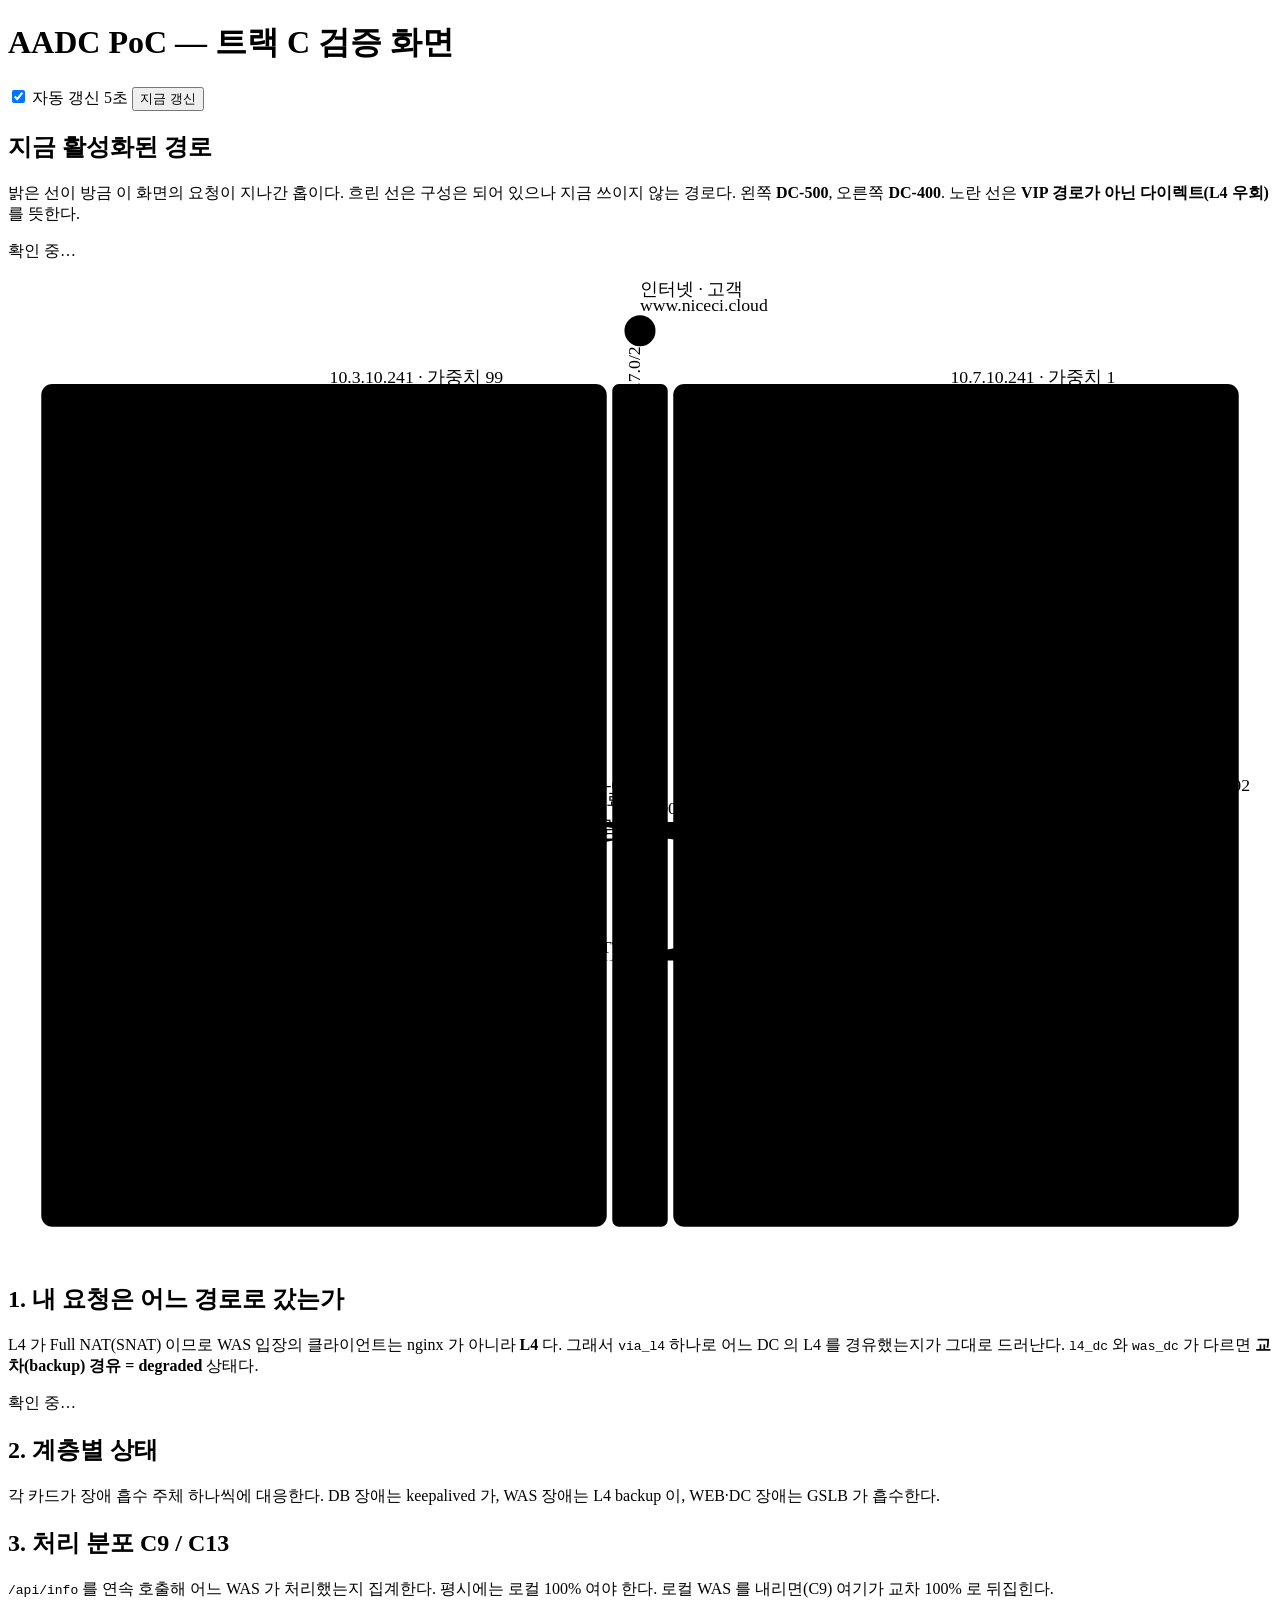
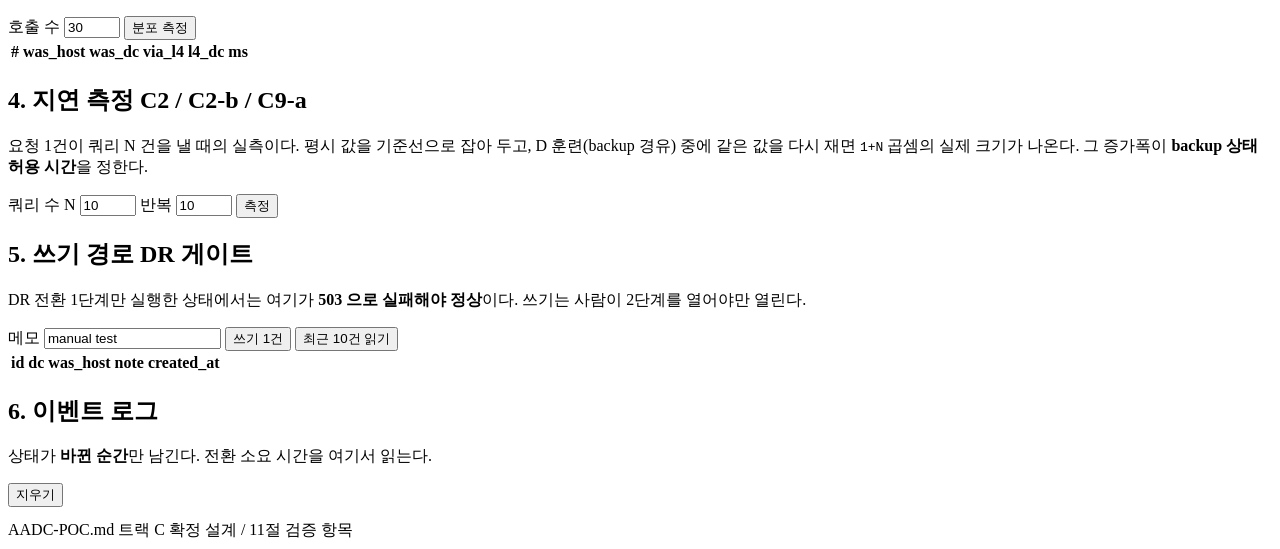
==== web/index.html @ ad8cd1c0 "diagram#1" ====
<!DOCTYPE html>
<html lang="ko">
<head>
<meta charset="utf-8">
<meta name="viewport" content="width=device-width, initial-scale=1">
<title>AADC PoC 검증 화면</title>
<link rel="stylesheet" href="/assets/style.css">
</head>
<body>
<header class="topbar">
  <div class="brand">
    <span class="dot" id="overallDot"></span>
    <h1>AADC PoC — 트랙 C 검증 화면</h1>
  </div>
  <div class="topmeta">
    <label class="chk"><input type="checkbox" id="autoRefresh" checked> 자동 갱신 5초</label>
    <button id="refreshBtn" class="btn">지금 갱신</button>
  </div>
</header>

<main>

<!-- ===================================================================== -->
<!-- 지금 어느 홉이 살아 있는가. 아래 패널들과 **같은 응답**에서 값을 뽑는다.
     추가 요청을 내지 않으므로 이 그림이 보여 주는 것은 방금 그 판정 그대로다. -->
<section class="card wide" id="pathMapCard">
  <h2>지금 활성화된 경로</h2>
  <p class="hint">
    밝은 선이 방금 이 화면의 요청이 지나간 홉이다. 흐린 선은 구성은 되어 있으나
    지금 쓰이지 않는 경로다. 왼쪽 <b>DC-500</b>, 오른쪽 <b>DC-400</b>.
    노란 선은 <b>VIP 경로가 아닌 다이렉트(L4 우회)</b>를 뜻한다.
  </p>
  <div id="mapLegend" class="banner">확인 중…</div>
  <div class="mapbox">
<svg id="pathMap" viewBox="100 0 1140 900" role="img"
     aria-label="왼쪽 DC-500, 오른쪽 DC-400. 인터넷에서 DB까지의 홉 중 지금 실제로 활성화된 경로만 밝게 표시된다.">
<defs>
  <marker id="ah-live" viewBox="0 0 10 10" refX="9.2" refY="5" markerWidth="5.2" markerHeight="5.2" orient="auto-start-reverse"><path d="M0,0 L10,5 L0,10 Z" class="mk-live"/></marker>
  <marker id="ah-db" viewBox="0 0 10 10" refX="9.2" refY="5" markerWidth="5.2" markerHeight="5.2" orient="auto-start-reverse"><path d="M0,0 L10,5 L0,10 Z" class="mk-db"/></marker>
  <marker id="ah-idle" viewBox="0 0 10 10" refX="9.2" refY="5" markerWidth="5.2" markerHeight="5.2" orient="auto-start-reverse"><path d="M0,0 L10,5 L0,10 Z" class="mk-idle"/></marker>
  <marker id="ah-warn" viewBox="0 0 10 10" refX="9.2" refY="5" markerWidth="5.2" markerHeight="5.2" orient="auto-start-reverse"><path d="M0,0 L10,5 L0,10 Z" class="mk-warn"/></marker>
</defs>

<rect class="panel-bg" x="130" y="110" width="510" height="760" rx="10"/>
<rect class="panel-bg" x="700" y="110" width="510" height="760" rx="10"/>
<rect class="band" x="645" y="110" width="50" height="760" rx="6"/>
<text class="panel-title" x="146" y="136">DC-500 · 주센터</text>
<text class="panel-sub" x="270" y="136">DC-5000199 · 10.3.x</text>
<text class="panel-title" x="716" y="136">DC-400 · DR센터</text>
<text class="panel-sub" x="840" y="136">DC-4000199 · 10.7.x</text>
<text class="band-label" x="670" y="300" transform="rotate(-90 670 300)">peer-routing-dc-dr · L3 · 10.x.7.0/24</text>

<g class="e-g" id="e-inet-gslb1"><line class="e live" x1="657" y1="70" x2="403" y2="140" marker-end="url(#ah-live)"/></g>
<g class="e-g" id="e-gslb1-fg1"><line class="e live" x1="390" y1="163" x2="390" y2="227" marker-end="url(#ah-live)"/><text class="el live" x="398" y="199">DNS 99%</text></g>
<g class="e-g" id="e-fg1-web1"><line class="e live" x1="390" y1="253" x2="390" y2="332" marker-end="url(#ah-live)"/><text class="el live" x="398" y="296">TCP 80/443</text></g>
<g class="e-g" id="e-web1-l4"><line class="e live" x1="390" y1="358" x2="390" y2="442" marker-end="url(#ah-live)"/><text class="el live" x="398" y="404">VIP 경로 · 8000</text></g>
<g class="e-g" id="e-l4-was1"><line class="e live" x1="390" y1="468" x2="390" y2="562" marker-end="url(#ah-live)"/><text class="el live" x="398" y="548">weight 100 · Full NAT</text></g>
<g class="e-g" id="e-web1-direct"><polyline class="e bypass" points="378,352 330,400 330,530 378,568" marker-end="url(#ah-warn)"/><text class="el warn" x="322" y="415" text-anchor="end">다이렉트 · L4 우회</text></g>
<g class="e-g" id="e-was1-db"><line class="e db" x1="390" y1="588" x2="390" y2="677" marker-end="url(#ah-db)"/><text class="el db" x="398" y="616">TCP 3306</text></g>

<g class="e-g" id="e-inet-gslb2"><line class="e live" x1="683" y1="70" x2="937" y2="140" marker-end="url(#ah-live)"/></g>
<g class="e-g" id="e-gslb2-fg2"><line class="e live" x1="950" y1="163" x2="950" y2="227" marker-end="url(#ah-live)"/><text class="el live" x="958" y="199">DNS 1%</text></g>
<g class="e-g" id="e-fg2-web2"><line class="e live" x1="950" y1="253" x2="950" y2="332" marker-end="url(#ah-live)"/><text class="el live" x="958" y="296">TCP 80/443</text></g>
<g class="e-g" id="e-web2-l4"><line class="e live" x1="950" y1="358" x2="950" y2="442" marker-end="url(#ah-live)"/><text class="el live" x="958" y="404">VIP 경로 · 8000</text></g>
<g class="e-g" id="e-l4-was2"><line class="e live" x1="950" y1="468" x2="950" y2="562" marker-end="url(#ah-live)"/><text class="el live" x="958" y="548">weight 100 · Full NAT</text></g>
<g class="e-g" id="e-web2-direct"><polyline class="e bypass" points="962,352 1010,400 1010,530 962,568" marker-end="url(#ah-warn)"/><text class="el warn" x="1018" y="415">다이렉트 · L4 우회</text></g>
<g class="e-g" id="e-was2-db"><polyline class="e db" points="937,575 720,575 720,630 400,630 390,677" marker-end="url(#ah-db)"/><text class="el db" x="560" y="623" text-anchor="middle">DB 쿼리 · DCI 경유 (N×RTT)</text></g>

<g class="e-g" id="e-fadc1a-vip"><line class="e thin" x1="258" y1="455" x2="377" y2="455"/></g>
<g class="e-g" id="e-fadc1b-vip"><line class="e thin dash" x1="522" y1="455" x2="403" y2="455"/><text class="el warn" x="463" y="444" text-anchor="middle">만료 · HA 불가</text></g>
<g class="e-g" id="e-fadc2a-vip"><line class="e thin" x1="818" y1="455" x2="937" y2="455"/></g>
<g class="e-g" id="e-fadc2b-vip"><line class="e thin" x1="1082" y1="455" x2="963" y2="455"/></g>

<g class="e-g" id="e-l4a-was2"><polyline class="e idle" points="398,464 420,505 925,505 940,566" marker-end="url(#ah-idle)"/><text class="el" x="760" y="498" text-anchor="middle">DC-500 L4 → 원격 backup 멤버</text></g>
<g class="e-g" id="e-l4b-was1"><polyline class="e idle" points="942,464 920,520 425,520 403,569" marker-end="url(#ah-idle)"/><text class="el" x="560" y="514" text-anchor="middle">DC-400 L4 → 원격 backup 멤버</text></g>

<g class="e-g" id="e-vip-writer"><line class="e db" x1="390" y1="702" x2="390" y2="787" marker-end="url(#ah-db)"/><text class="el db" x="398" y="750">VIP 보유 노드</text></g>

<g class="n" id="n-inet"><circle class="halo" cx="670" cy="62" r="14"/><circle class="nd" cx="670" cy="62" r="10"/>
  <text class="nm" x="670" y="30">인터넷 · 고객</text><text class="ni" x="670" y="44">www.niceci.cloud</text></g>

<g class="n" id="n-gslb1"><circle class="halo" cx="390" cy="150" r="14"/><circle class="nd" cx="390" cy="150" r="10"/>
  <text class="nm" x="390" y="123">dc-dmz-fortiadc-01</text><text class="ni" x="390" y="109">10.3.10.241 · 가중치 99</text></g>
<g class="n" id="n-fg1"><circle class="halo" cx="390" cy="240" r="14"/><circle class="nd" cx="390" cy="240" r="10"/>
  <text class="nm" x="390" y="262">dc-fortigate-01/02</text><text class="ni" x="390" y="275">10.3.0.2 · .3 — HA</text></g>
<g class="n" id="n-web1"><circle class="halo" cx="390" cy="345" r="14"/><circle class="nd" cx="390" cy="345" r="10"/>
  <text class="nm" x="390" y="367">WEB-DC1 · nginx</text><text class="ni" x="390" y="380" id="t-web1">10.3.11.51</text></g>
<g class="n" id="n-fadc1a"><circle class="halo" cx="245" cy="455" r="14"/><circle class="nd" cx="245" cy="455" r="10"/>
  <text class="nm" x="245" y="477">internal-fortiadc-01</text><text class="ni" x="245" y="490">10.3.20.231</text></g>
<g class="n" id="n-l4vip1"><circle class="halo" cx="390" cy="455" r="14"/><circle class="nd vip" cx="390" cy="455" r="10"/>
  <text class="nm" x="390" y="425">DC-500 L4 VIP</text><text class="ni" x="390" y="412" id="t-l4vip1">—</text></g>
<g class="n" id="n-fadc1b"><circle class="halo" cx="535" cy="455" r="14"/><circle class="nd bad" cx="535" cy="455" r="10"/>
  <text class="nm" x="535" y="477">internal-fortiadc-02</text><text class="ni warn" x="535" y="490">10.3.20.232 · 만료</text></g>
<g class="n" id="n-was1"><circle class="halo" cx="390" cy="575" r="14"/><circle class="nd" cx="390" cy="575" r="10"/>
  <text class="nm" x="390" y="597" id="t-was1">WAS-APP1-500</text><text class="ni" x="390" y="610">10.3.21.51</text></g>

<g class="n" id="n-gslb2"><circle class="halo" cx="950" cy="150" r="14"/><circle class="nd" cx="950" cy="150" r="10"/>
  <text class="nm" x="950" y="123">dr-dmz-fortiadc-01</text><text class="ni" x="950" y="109">10.7.10.241 · 가중치 1</text></g>
<g class="n" id="n-fg2"><circle class="halo" cx="950" cy="240" r="14"/><circle class="nd" cx="950" cy="240" r="10"/>
  <text class="nm" x="950" y="262">dr-fortigate-01</text><text class="ni" x="950" y="275">10.7.0.2 · 1대</text></g>
<g class="n" id="n-web2"><circle class="halo" cx="950" cy="345" r="14"/><circle class="nd" cx="950" cy="345" r="10"/>
  <text class="nm" x="950" y="367">WEB-DC2 · nginx</text><text class="ni" x="950" y="380" id="t-web2">10.7.11.52</text></g>
<g class="n" id="n-fadc2a"><circle class="halo" cx="805" cy="455" r="14"/><circle class="nd" cx="805" cy="455" r="10"/>
  <text class="nm" x="805" y="477">internal-fortiadc-01</text><text class="ni" x="805" y="490">10.7.20.231</text></g>
<g class="n" id="n-l4vip2"><circle class="halo" cx="950" cy="455" r="14"/><circle class="nd vip" cx="950" cy="455" r="10"/>
  <text class="nm" x="950" y="425">DC-400 L4 VIP</text><text class="ni" x="950" y="412" id="t-l4vip2">—</text></g>
<g class="n" id="n-fadc2b"><circle class="halo" cx="1095" cy="455" r="14"/><circle class="nd" cx="1095" cy="455" r="10"/>
  <text class="nm" x="1095" y="477">internal-fortiadc-02</text><text class="ni" x="1095" y="490">10.7.20.232</text></g>
<g class="n" id="n-was2"><circle class="halo" cx="950" cy="575" r="14"/><circle class="nd" cx="950" cy="575" r="10"/>
  <text class="nm" x="950" y="597" id="t-was2">WAS-DC2</text><text class="ni" x="950" y="610">10.7.21.52</text></g>

<g class="n" id="n-dbvip"><circle class="halo" cx="390" cy="690" r="14"/><circle class="nd vip" cx="390" cy="690" r="10"/>
  <text class="nm" x="390" y="712">DB 접속 대상</text><text class="ni" x="390" y="725" id="t-dbtarget">—</text></g>
<g class="n" id="n-writer"><circle class="halo" cx="390" cy="800" r="14"/><circle class="nd" cx="390" cy="800" r="10"/>
  <text class="nm" x="390" y="822" id="t-writer">DB writer</text><text class="ni" x="390" y="835" id="t-writer-sub">—</text></g>
</svg>
  </div>
</section>

<!-- L4 우회 중일 때만 나타난다. 임시 구성을 잊지 않게 하는 것이 목적이다. -->
<section class="card wide" id="bypassCard" style="display:none">
  <h2>⚠ 임시 구성 — L4 우회 중</h2>
  <div class="banner warn" id="bypassBanner"></div>
  <p class="hint">
    WEB 이 내부 L4 를 건너뛰고 로컬 WAS 를 직접 호출하고 있다.
    서비스는 동작하지만 <b>아래 항목은 검증된 것이 아니다.</b> 되는 것처럼 보여도 아니다.
  </p>
  <table class="tbl show">
    <thead><tr><th>항목</th><th>왜 검증이 안 되는가</th></tr></thead>
    <tbody>
      <tr><td>C12 Full NAT(SNAT)</td><td>L4 를 안 거치니 SNAT 자체가 일어나지 않는다</td></tr>
      <tr><td>C15 backup 멤버 흡수</td><td><b>WAS 1대가 죽으면 흡수 주체가 없다 → 곧 DC 장애</b></td></tr>
      <tr><td>C18 L4 장비 장애 감지</td><td>deep check 를 두는 유일한 단독 근거가 사라진다</td></tr>
      <tr><td>5-1 경유 DC 판정</td><td><code>via_l4</code> 가 L4 가 아니라 WEB 주소다</td></tr>
    </tbody>
  </table>
  <p class="hint">
    내부 L4 FortiADC 가 올라오면 <code>config.env</code> 의
    <code>UPSTREAM_MODE=l4</code> 로 되돌리고 <code>30-web.sh</code> 를 다시 돌린 뒤
    위 4개를 반드시 다시 확인한다.
  </p>
</section>

<!-- DB 가 sqlite 일 때만 나타난다. -->
<section class="card wide" id="sqliteCard" style="display:none">
  <h2>⚠ 임시 구성 — DB 가 SQLite</h2>
  <div class="banner warn" id="sqliteBanner"></div>
  <p class="hint">
    DB 서버에 아직 접근할 수 없어 WAS 로컬 파일을 쓰고 있다.
    <b>공유 DB 가 아니다 — 두 WAS 가 서로 다른 데이터를 본다.</b>
    한쪽에 쓴 값이 다른 쪽에서 보이지 않는 것이 정상이다.
  </p>
  <table class="tbl show">
    <thead><tr><th>항목</th><th>왜 검증이 안 되는가</th></tr></thead>
    <tbody>
      <tr><td>/health/deep 의 writer 도달 확인</td>
          <td>로컬 파일은 <b>언제나</b> 도달한다. 초록불이 아무것도 증명하지 않는다</td></tr>
      <tr><td>C8 DCI 단절 → DC-400 이탈</td>
          <td>위 확인에 의존한다. DCI 가 끊겨도 DC-400 은 멀쩡해 보인다</td></tr>
      <tr><td>C3~C7 DB 전환</td><td>keepalived · VIP · 복제가 존재하지 않는다</td></tr>
      <tr><td>semi-sync / RPO / 복제 지연</td><td>SQLite 에는 복제가 없다</td></tr>
    </tbody>
  </table>
  <p class="hint">
    DB 서버가 열리면 <code>config.env</code> 의 <code>DB_MODE=mariadb</code> 로
    되돌리고 <code>20-was.sh</code> 를 다시 돌린 뒤 위 항목을 다시 확인한다.
  </p>
</section>

<!-- ===================================================================== -->
<section class="card wide">
  <h2>1. 내 요청은 어느 경로로 갔는가</h2>
  <p class="hint">
    L4 가 Full NAT(SNAT) 이므로 WAS 입장의 클라이언트는 nginx 가 아니라 <b>L4</b> 다.
    그래서 <code>via_l4</code> 하나로 어느 DC 의 L4 를 경유했는지가 그대로 드러난다.
    <code>l4_dc</code> 와 <code>was_dc</code> 가 다르면 <b>교차(backup) 경유 = degraded</b> 상태다.
  </p>
  <div id="pathBanner" class="banner">확인 중…</div>
  <div class="grid kv" id="pathKv"></div>
</section>

<!-- ===================================================================== -->
<section class="card wide">
  <h2>2. 계층별 상태</h2>
  <p class="hint">
    각 카드가 장애 흡수 주체 하나씩에 대응한다.
    DB 장애는 keepalived 가, WAS 장애는 L4 backup 이, WEB·DC 장애는 GSLB 가 흡수한다.
  </p>
  <div class="grid layers" id="layers"></div>
</section>

<!-- ===================================================================== -->
<section class="card">
  <h2>3. 처리 분포 <span class="tag">C9 / C13</span></h2>
  <p class="hint">
    <code>/api/info</code> 를 연속 호출해 어느 WAS 가 처리했는지 집계한다.
    평시에는 로컬 100% 여야 한다. 로컬 WAS 를 내리면(C9) 여기가 교차 100% 로 뒤집힌다.
  </p>
  <div class="row">
    <label>호출 수 <input type="number" id="distN" value="30" min="1" max="500"></label>
    <button id="distBtn" class="btn primary">분포 측정</button>
  </div>
  <div id="distResult" class="result"></div>
  <table class="tbl" id="distTable"><thead>
    <tr><th>#</th><th>was_host</th><th>was_dc</th><th>via_l4</th><th>l4_dc</th><th>ms</th></tr>
  </thead><tbody></tbody></table>
</section>

<!-- ===================================================================== -->
<section class="card">
  <h2>4. 지연 측정 <span class="tag">C2 / C2-b / C9-a</span></h2>
  <p class="hint">
    요청 1건이 쿼리 N 건을 낼 때의 실측이다. 평시 값을 기준선으로 잡아 두고,
    D 훈련(backup 경유) 중에 같은 값을 다시 재면 <code>1+N</code> 곱셈의 실제 크기가 나온다.
    그 증가폭이 <b>backup 상태 허용 시간</b>을 정한다.
  </p>
  <div class="row">
    <label>쿼리 수 N <input type="number" id="loadN" value="10" min="1" max="200"></label>
    <label>반복 <input type="number" id="loadRep" value="10" min="1" max="100"></label>
    <button id="loadBtn" class="btn primary">측정</button>
  </div>
  <div id="loadResult" class="result"></div>
</section>

<!-- ===================================================================== -->
<section class="card">
  <h2>5. 쓰기 경로 <span class="tag">DR 게이트</span></h2>
  <p class="hint">
    DR 전환 1단계만 실행한 상태에서는 여기가 <b>503 으로 실패해야 정상</b>이다.
    쓰기는 사람이 2단계를 열어야만 열린다.
  </p>
  <div class="row">
    <label>메모 <input type="text" id="writeNote" value="manual test" maxlength="200"></label>
    <button id="writeBtn" class="btn primary">쓰기 1건</button>
    <button id="readBtn" class="btn">최근 10건 읽기</button>
  </div>
  <div id="writeResult" class="result"></div>
  <table class="tbl" id="writeTable"><thead>
    <tr><th>id</th><th>dc</th><th>was_host</th><th>note</th><th>created_at</th></tr>
  </thead><tbody></tbody></table>
</section>

<!-- ===================================================================== -->
<section class="card wide">
  <h2>6. 이벤트 로그</h2>
  <p class="hint">상태가 <b>바뀐 순간</b>만 남긴다. 전환 소요 시간을 여기서 읽는다.</p>
  <div class="row"><button id="clearLog" class="btn">지우기</button></div>
  <pre id="eventLog" class="log"></pre>
</section>

</main>

<footer>
  <span>AADC-POC.md 트랙 C 확정 설계 / 11절 검증 항목</span>
  <span id="pageMeta"></span>
</footer>

<script src="/assets/app.js"></script>
</body>
</html>
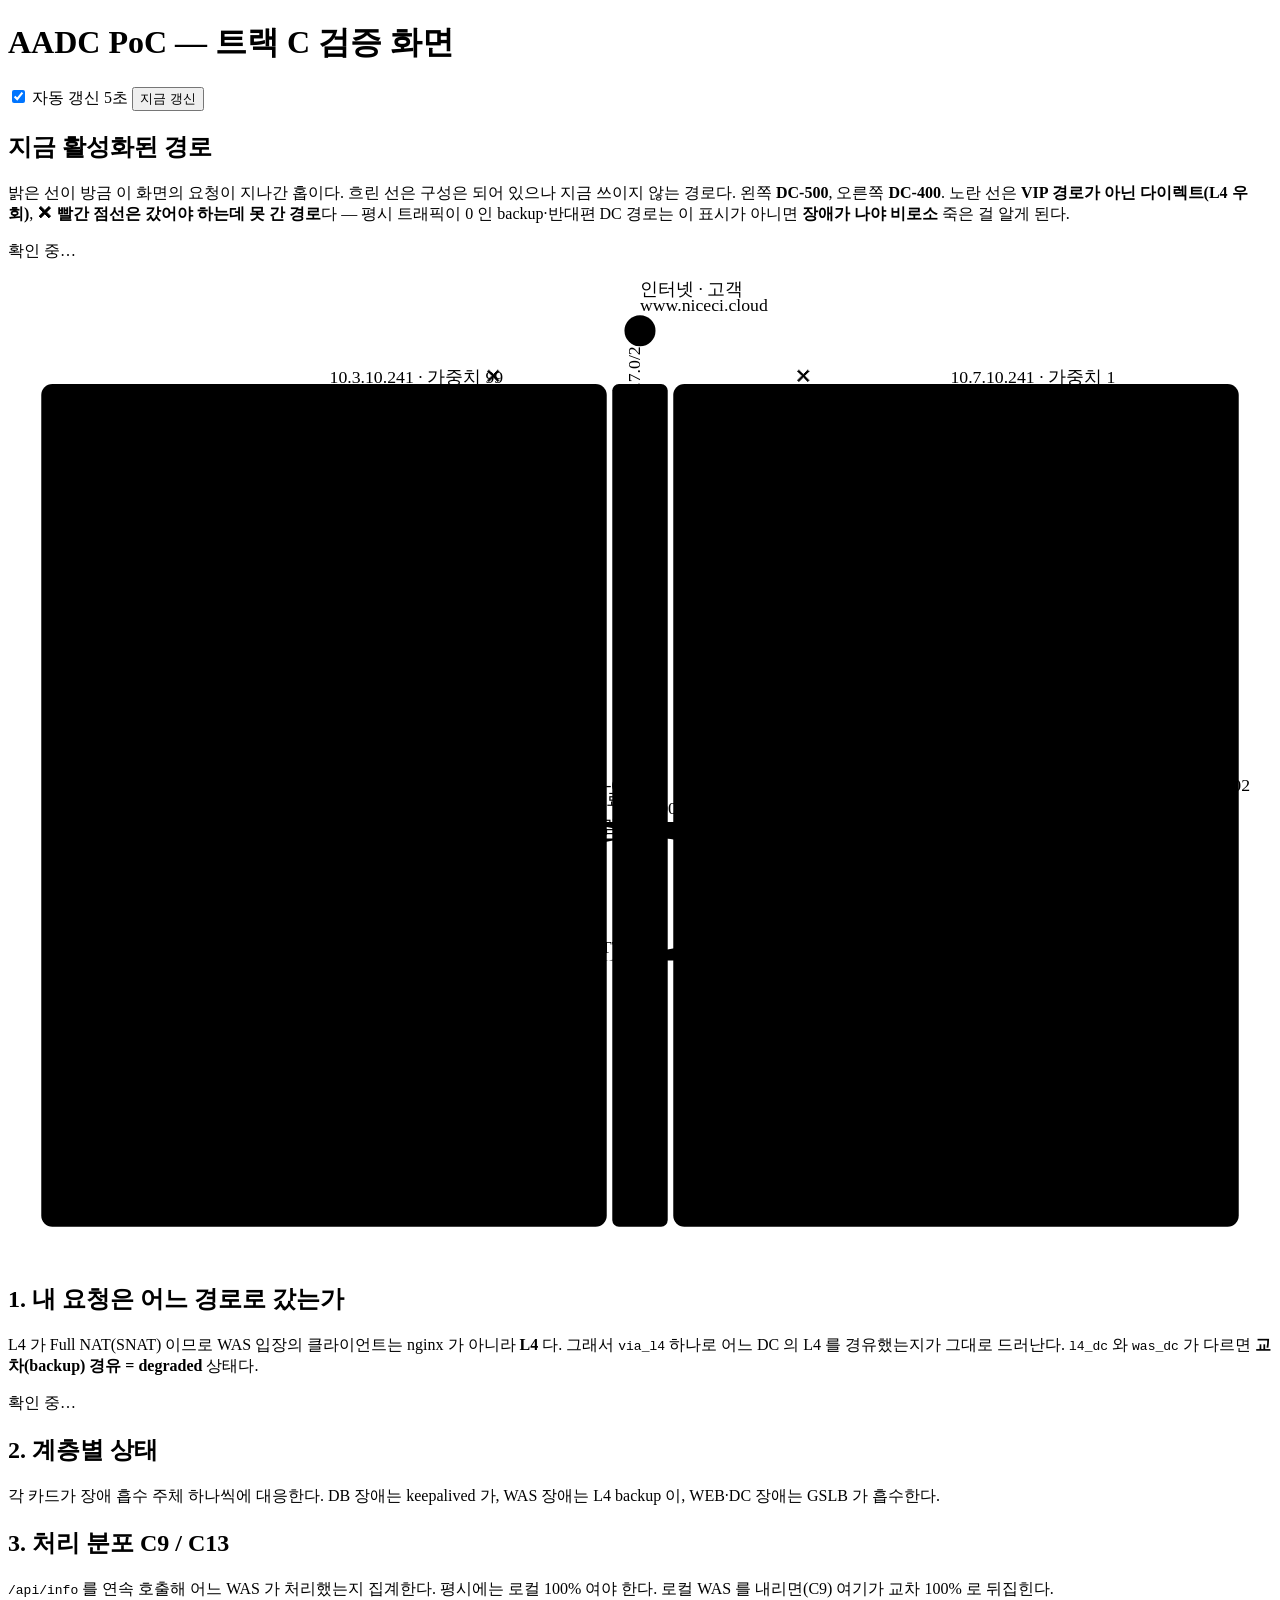
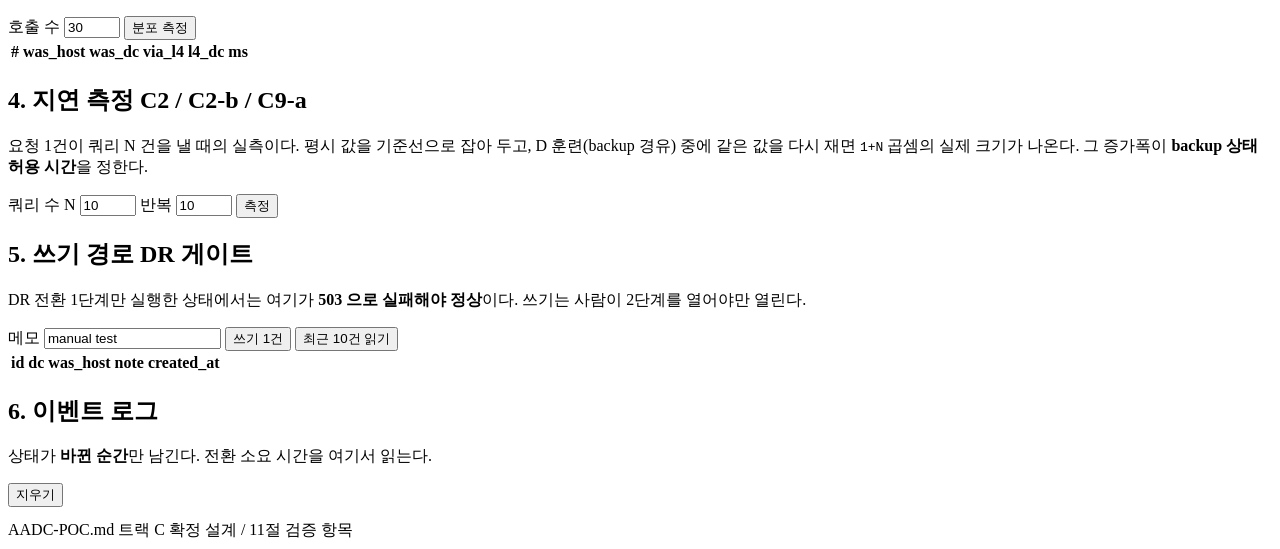
==== commit 53e48d6b: "diagram#2" ====
--- a/web/index.html
+++ b/web/index.html
@@ -28,7 +28,10 @@
   <p class="hint">
     밝은 선이 방금 이 화면의 요청이 지나간 홉이다. 흐린 선은 구성은 되어 있으나
     지금 쓰이지 않는 경로다. 왼쪽 <b>DC-500</b>, 오른쪽 <b>DC-400</b>.
-    노란 선은 <b>VIP 경로가 아닌 다이렉트(L4 우회)</b>를 뜻한다.
+    노란 선은 <b>VIP 경로가 아닌 다이렉트(L4 우회)</b>,
+    <b class="brklegend">✕ 빨간 점선은 갔어야 하는데 못 간 경로</b>다 —
+    평시 트래픽이 0 인 backup·반대편 DC 경로는 이 표시가 아니면
+    <b>장애가 나야 비로소</b> 죽은 걸 알게 된다.
   </p>
   <div id="mapLegend" class="banner">확인 중…</div>
   <div class="mapbox">
@@ -50,31 +53,31 @@
 <text class="panel-sub" x="840" y="136">DC-4000199 · 10.7.x</text>
 <text class="band-label" x="670" y="300" transform="rotate(-90 670 300)">peer-routing-dc-dr · L3 · 10.x.7.0/24</text>
 
-<g class="e-g" id="e-inet-gslb1"><line class="e live" x1="657" y1="70" x2="403" y2="140" marker-end="url(#ah-live)"/></g>
+<g class="e-g" id="e-inet-gslb1"><line class="e live" x1="657" y1="70" x2="403" y2="140" marker-end="url(#ah-live)"/><text class="brk" x="530" y="109">✕</text></g>
 <g class="e-g" id="e-gslb1-fg1"><line class="e live" x1="390" y1="163" x2="390" y2="227" marker-end="url(#ah-live)"/><text class="el live" x="398" y="199">DNS 99%</text></g>
 <g class="e-g" id="e-fg1-web1"><line class="e live" x1="390" y1="253" x2="390" y2="332" marker-end="url(#ah-live)"/><text class="el live" x="398" y="296">TCP 80/443</text></g>
-<g class="e-g" id="e-web1-l4"><line class="e live" x1="390" y1="358" x2="390" y2="442" marker-end="url(#ah-live)"/><text class="el live" x="398" y="404">VIP 경로 · 8000</text></g>
-<g class="e-g" id="e-l4-was1"><line class="e live" x1="390" y1="468" x2="390" y2="562" marker-end="url(#ah-live)"/><text class="el live" x="398" y="548">weight 100 · Full NAT</text></g>
-<g class="e-g" id="e-web1-direct"><polyline class="e bypass" points="378,352 330,400 330,530 378,568" marker-end="url(#ah-warn)"/><text class="el warn" x="322" y="415" text-anchor="end">다이렉트 · L4 우회</text></g>
-<g class="e-g" id="e-was1-db"><line class="e db" x1="390" y1="588" x2="390" y2="677" marker-end="url(#ah-db)"/><text class="el db" x="398" y="616">TCP 3306</text></g>
-
-<g class="e-g" id="e-inet-gslb2"><line class="e live" x1="683" y1="70" x2="937" y2="140" marker-end="url(#ah-live)"/></g>
+<g class="e-g" id="e-web1-l4"><line class="e live" x1="390" y1="358" x2="390" y2="442" marker-end="url(#ah-live)"/><text class="el live" x="398" y="404">VIP 경로 · 8000</text><text class="brk" x="390" y="406">✕</text></g>
+<g class="e-g" id="e-l4-was1"><line class="e live" x1="390" y1="468" x2="390" y2="562" marker-end="url(#ah-live)"/><text class="el live" x="398" y="548">weight 100 · Full NAT</text><text class="brk" x="390" y="519">✕</text></g>
+<g class="e-g" id="e-web1-direct"><polyline class="e bypass" points="378,352 330,400 330,530 378,568" marker-end="url(#ah-warn)"/><text class="el warn" x="322" y="415" text-anchor="end">다이렉트 · L4 우회</text><text class="brk" x="330" y="469">✕</text></g>
+<g class="e-g" id="e-was1-db"><line class="e db" x1="390" y1="588" x2="390" y2="677" marker-end="url(#ah-db)"/><text class="el db" x="398" y="616">TCP 3306</text><text class="brk" x="390" y="659">✕</text></g>
+
+<g class="e-g" id="e-inet-gslb2"><line class="e live" x1="683" y1="70" x2="937" y2="140" marker-end="url(#ah-live)"/><text class="brk" x="810" y="109">✕</text></g>
 <g class="e-g" id="e-gslb2-fg2"><line class="e live" x1="950" y1="163" x2="950" y2="227" marker-end="url(#ah-live)"/><text class="el live" x="958" y="199">DNS 1%</text></g>
 <g class="e-g" id="e-fg2-web2"><line class="e live" x1="950" y1="253" x2="950" y2="332" marker-end="url(#ah-live)"/><text class="el live" x="958" y="296">TCP 80/443</text></g>
-<g class="e-g" id="e-web2-l4"><line class="e live" x1="950" y1="358" x2="950" y2="442" marker-end="url(#ah-live)"/><text class="el live" x="958" y="404">VIP 경로 · 8000</text></g>
-<g class="e-g" id="e-l4-was2"><line class="e live" x1="950" y1="468" x2="950" y2="562" marker-end="url(#ah-live)"/><text class="el live" x="958" y="548">weight 100 · Full NAT</text></g>
-<g class="e-g" id="e-web2-direct"><polyline class="e bypass" points="962,352 1010,400 1010,530 962,568" marker-end="url(#ah-warn)"/><text class="el warn" x="1018" y="415">다이렉트 · L4 우회</text></g>
-<g class="e-g" id="e-was2-db"><polyline class="e db" points="937,575 720,575 720,630 400,630 390,677" marker-end="url(#ah-db)"/><text class="el db" x="560" y="623" text-anchor="middle">DB 쿼리 · DCI 경유 (N×RTT)</text></g>
+<g class="e-g" id="e-web2-l4"><line class="e live" x1="950" y1="358" x2="950" y2="442" marker-end="url(#ah-live)"/><text class="el live" x="958" y="404">VIP 경로 · 8000</text><text class="brk" x="950" y="406">✕</text></g>
+<g class="e-g" id="e-l4-was2"><line class="e live" x1="950" y1="468" x2="950" y2="562" marker-end="url(#ah-live)"/><text class="el live" x="958" y="548">weight 100 · Full NAT</text><text class="brk" x="950" y="519">✕</text></g>
+<g class="e-g" id="e-web2-direct"><polyline class="e bypass" points="962,352 1010,400 1010,530 962,568" marker-end="url(#ah-warn)"/><text class="el warn" x="1018" y="415">다이렉트 · L4 우회</text><text class="brk" x="1010" y="469">✕</text></g>
+<g class="e-g" id="e-was2-db"><polyline class="e db" points="937,575 720,575 720,630 400,630 390,677" marker-end="url(#ah-db)"/><text class="el db" x="560" y="623" text-anchor="middle">DB 쿼리 · DCI 경유 (N×RTT)</text><text class="brk" x="720" y="606">✕</text></g>
 
 <g class="e-g" id="e-fadc1a-vip"><line class="e thin" x1="258" y1="455" x2="377" y2="455"/></g>
 <g class="e-g" id="e-fadc1b-vip"><line class="e thin dash" x1="522" y1="455" x2="403" y2="455"/><text class="el warn" x="463" y="444" text-anchor="middle">만료 · HA 불가</text></g>
 <g class="e-g" id="e-fadc2a-vip"><line class="e thin" x1="818" y1="455" x2="937" y2="455"/></g>
 <g class="e-g" id="e-fadc2b-vip"><line class="e thin" x1="1082" y1="455" x2="963" y2="455"/></g>
 
-<g class="e-g" id="e-l4a-was2"><polyline class="e idle" points="398,464 420,505 925,505 940,566" marker-end="url(#ah-idle)"/><text class="el" x="760" y="498" text-anchor="middle">DC-500 L4 → 원격 backup 멤버</text></g>
-<g class="e-g" id="e-l4b-was1"><polyline class="e idle" points="942,464 920,520 425,520 403,569" marker-end="url(#ah-idle)"/><text class="el" x="560" y="514" text-anchor="middle">DC-400 L4 → 원격 backup 멤버</text></g>
-
-<g class="e-g" id="e-vip-writer"><line class="e db" x1="390" y1="702" x2="390" y2="787" marker-end="url(#ah-db)"/><text class="el db" x="398" y="750">VIP 보유 노드</text></g>
+<g class="e-g" id="e-l4a-was2"><polyline class="e idle" points="398,464 420,505 925,505 940,566" marker-end="url(#ah-idle)"/><text class="el" x="760" y="498" text-anchor="middle">DC-500 L4 → 원격 backup 멤버</text><text class="brk" x="672" y="509">✕</text></g>
+<g class="e-g" id="e-l4b-was1"><polyline class="e idle" points="942,464 920,520 425,520 403,569" marker-end="url(#ah-idle)"/><text class="el" x="560" y="514" text-anchor="middle">DC-400 L4 → 원격 backup 멤버</text><text class="brk" x="672" y="524">✕</text></g>
+
+<g class="e-g" id="e-vip-writer"><line class="e db" x1="390" y1="702" x2="390" y2="787" marker-end="url(#ah-db)"/><text class="el db" x="398" y="750">VIP 보유 노드</text><text class="brk" x="390" y="749">✕</text></g>
 
 <g class="n" id="n-inet"><circle class="halo" cx="670" cy="62" r="14"/><circle class="nd" cx="670" cy="62" r="10"/>
   <text class="nm" x="670" y="30">인터넷 · 고객</text><text class="ni" x="670" y="44">www.niceci.cloud</text></g>
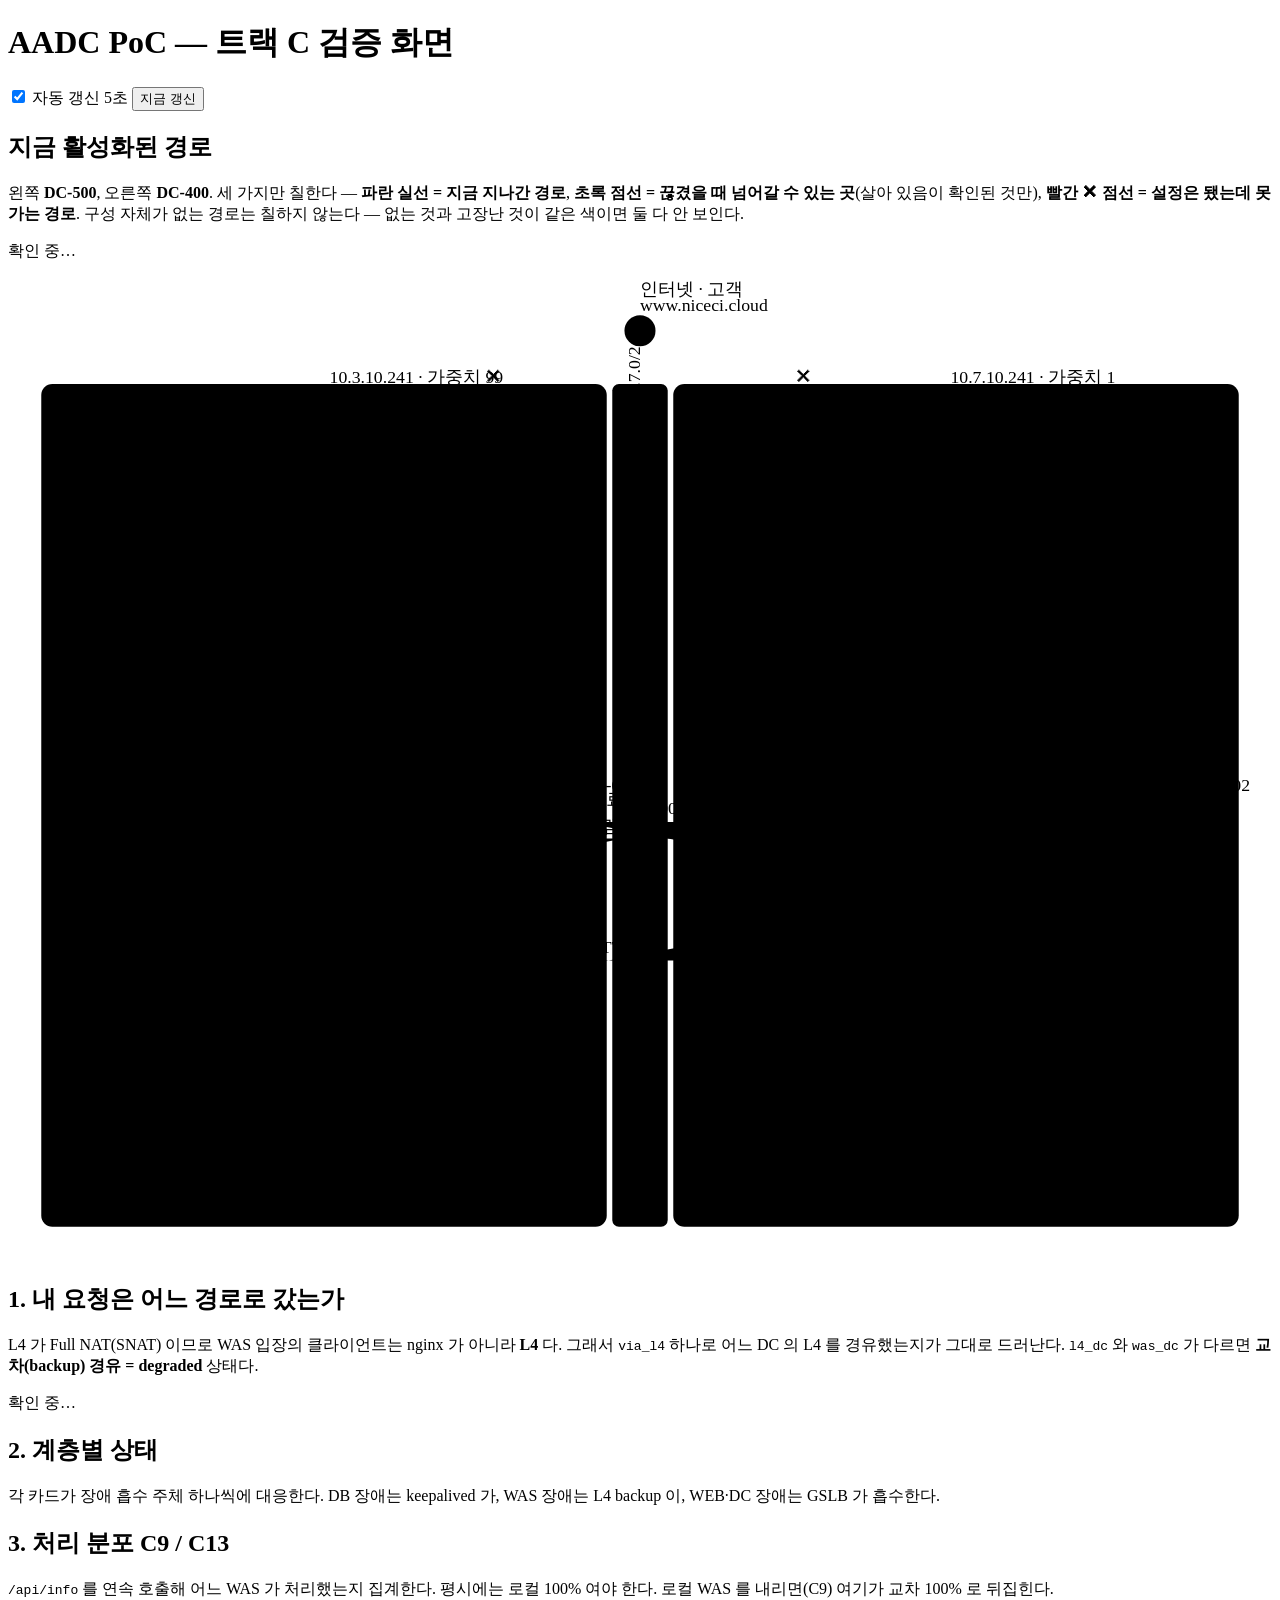
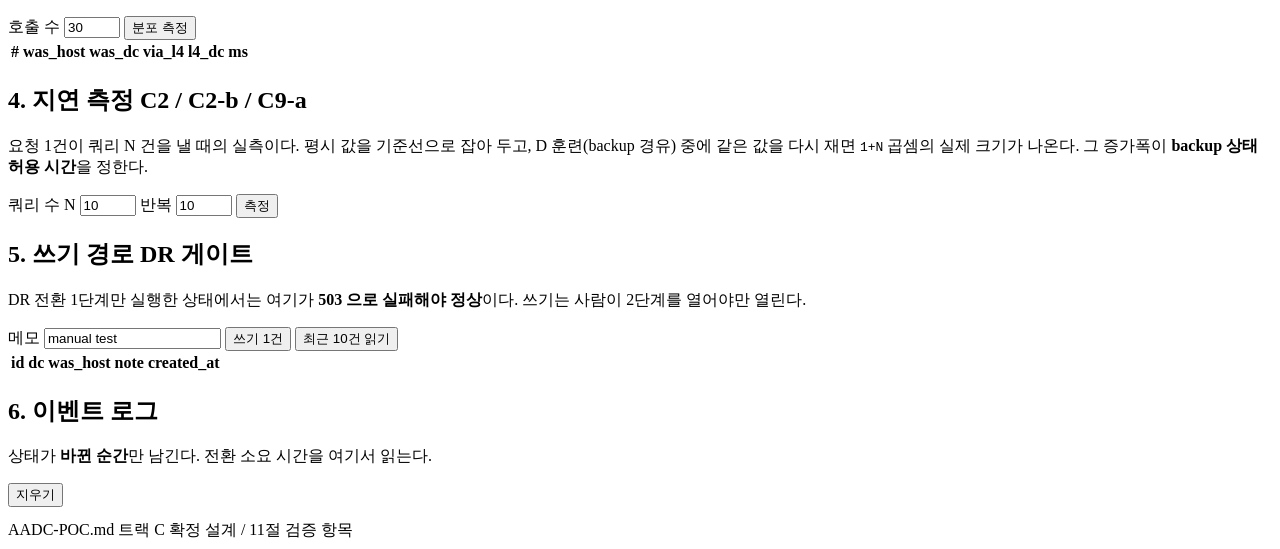
==== commit affcf325: "diagram#4" ====
--- a/web/index.html
+++ b/web/index.html
@@ -26,12 +26,11 @@
 <section class="card wide" id="pathMapCard">
   <h2>지금 활성화된 경로</h2>
   <p class="hint">
-    밝은 선이 방금 이 화면의 요청이 지나간 홉이다. 흐린 선은 구성은 되어 있으나
-    지금 쓰이지 않는 경로다. 왼쪽 <b>DC-500</b>, 오른쪽 <b>DC-400</b>.
-    노란 선은 <b>VIP 경로가 아닌 다이렉트(L4 우회)</b>,
-    <b class="brklegend">✕ 빨간 점선은 갔어야 하는데 못 간 경로</b>다 —
-    평시 트래픽이 0 인 backup·반대편 DC 경로는 이 표시가 아니면
-    <b>장애가 나야 비로소</b> 죽은 걸 알게 된다.
+    왼쪽 <b>DC-500</b>, 오른쪽 <b>DC-400</b>. 세 가지만 칠한다 —
+    <b class="lg-cur">파란 실선 = 지금 지나간 경로</b>,
+    <b class="lg-alt">초록 점선 = 끊겼을 때 넘어갈 수 있는 곳</b>(살아 있음이 확인된 것만),
+    <b class="lg-fail">빨간 ✕ 점선 = 설정은 됐는데 못 가는 경로</b>.
+    구성 자체가 없는 경로는 칠하지 않는다 — 없는 것과 고장난 것이 같은 색이면 둘 다 안 보인다.
   </p>
   <div id="mapLegend" class="banner">확인 중…</div>
   <div class="mapbox">
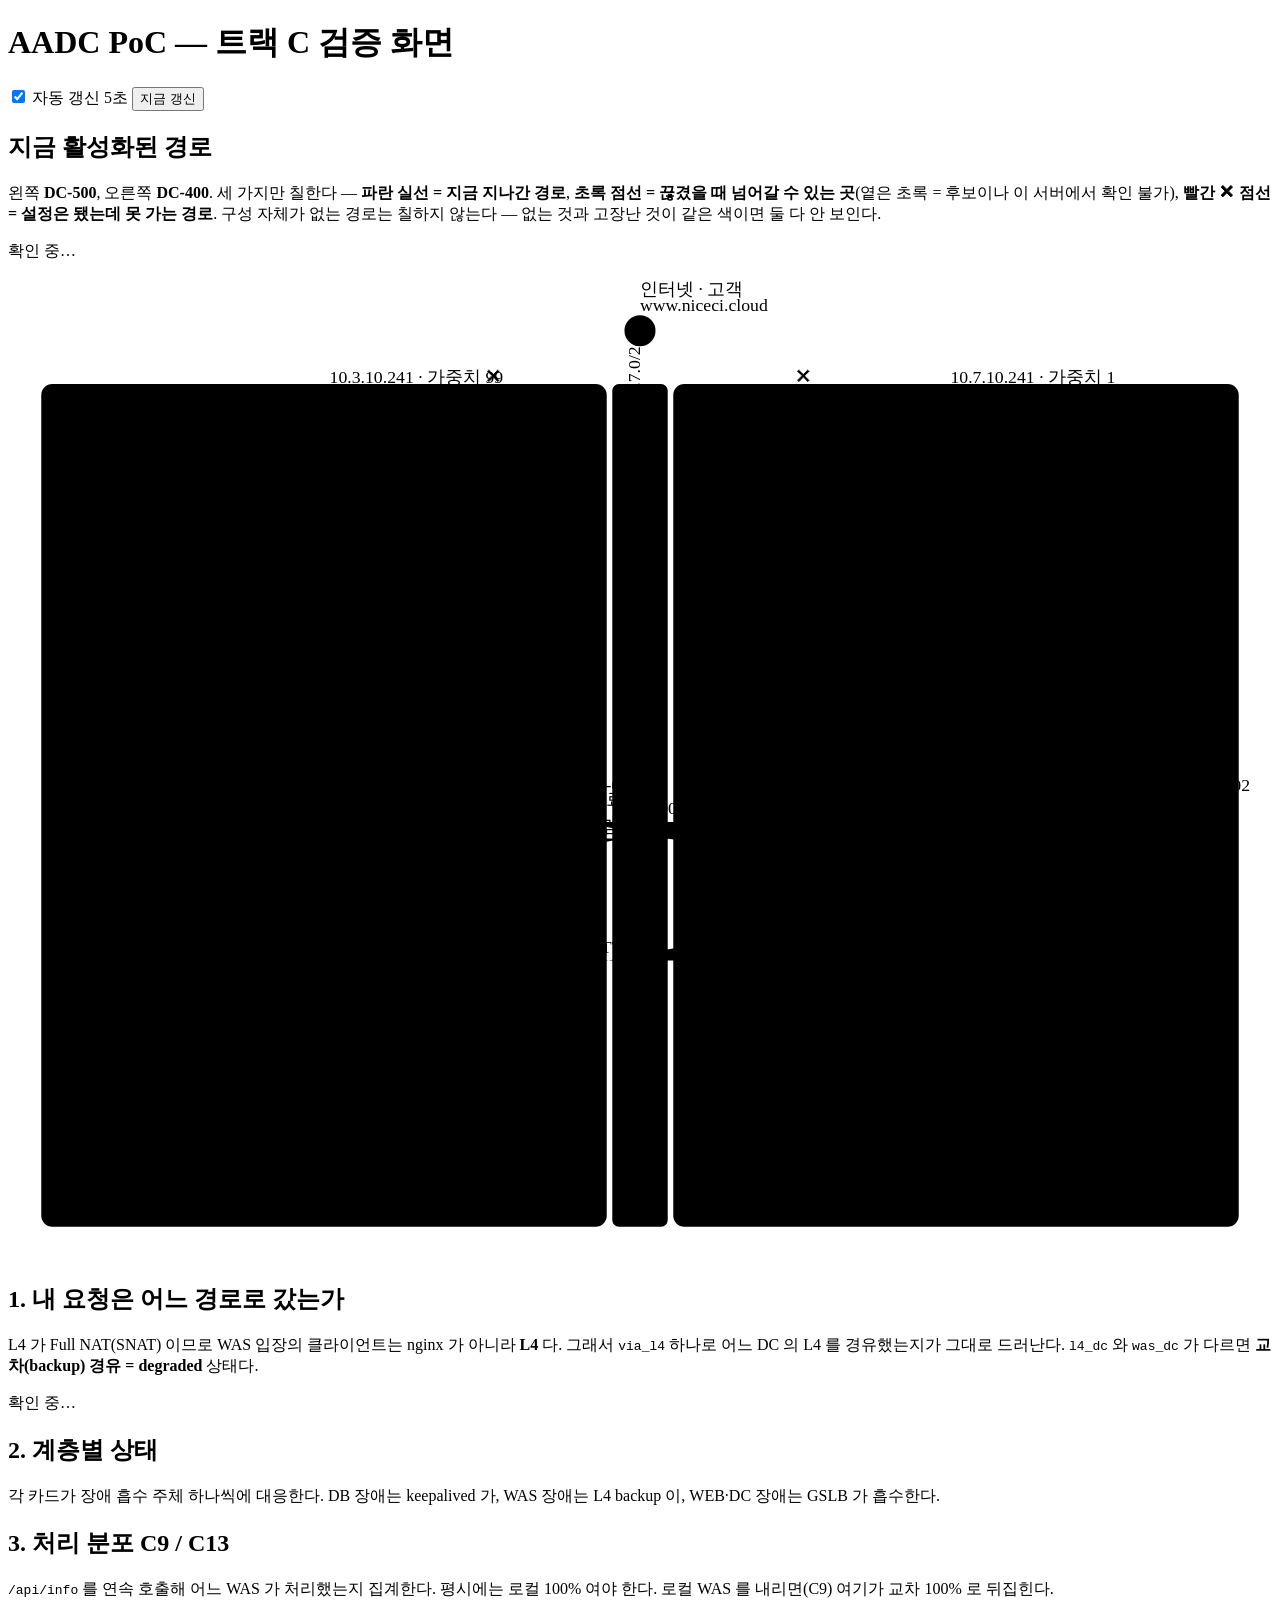
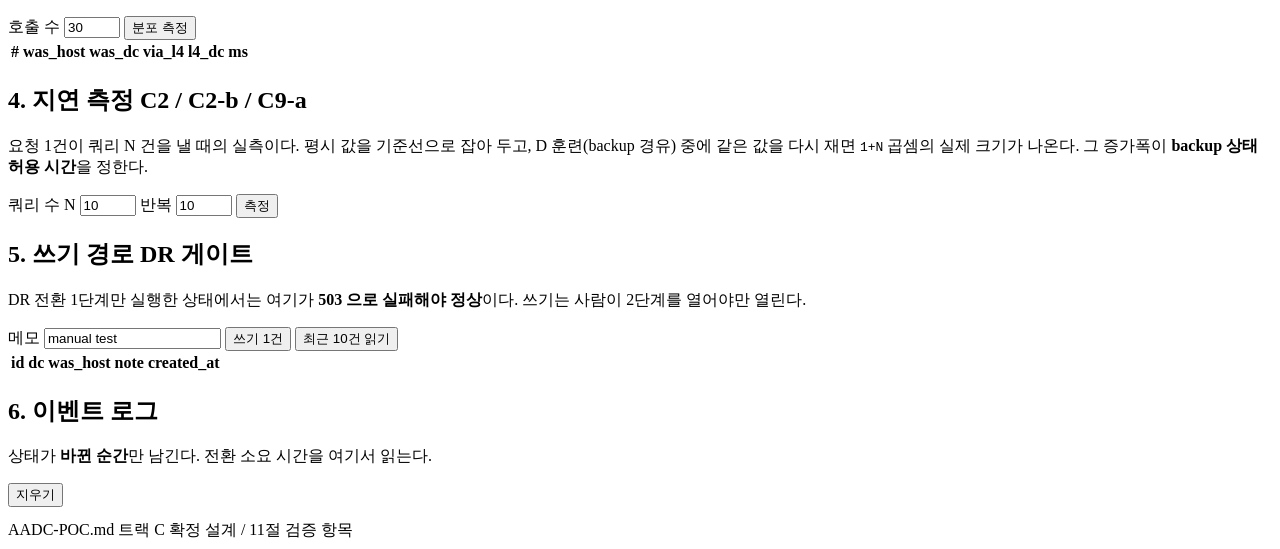
==== commit fbccca92: "diagram#5" ====
--- a/web/index.html
+++ b/web/index.html
@@ -28,7 +28,7 @@
   <p class="hint">
     왼쪽 <b>DC-500</b>, 오른쪽 <b>DC-400</b>. 세 가지만 칠한다 —
     <b class="lg-cur">파란 실선 = 지금 지나간 경로</b>,
-    <b class="lg-alt">초록 점선 = 끊겼을 때 넘어갈 수 있는 곳</b>(살아 있음이 확인된 것만),
+    <b class="lg-alt">초록 점선 = 끊겼을 때 넘어갈 수 있는 곳</b>(옅은 초록 = 후보이나 이 서버에서 확인 불가),
     <b class="lg-fail">빨간 ✕ 점선 = 설정은 됐는데 못 가는 경로</b>.
     구성 자체가 없는 경로는 칠하지 않는다 — 없는 것과 고장난 것이 같은 색이면 둘 다 안 보인다.
   </p>
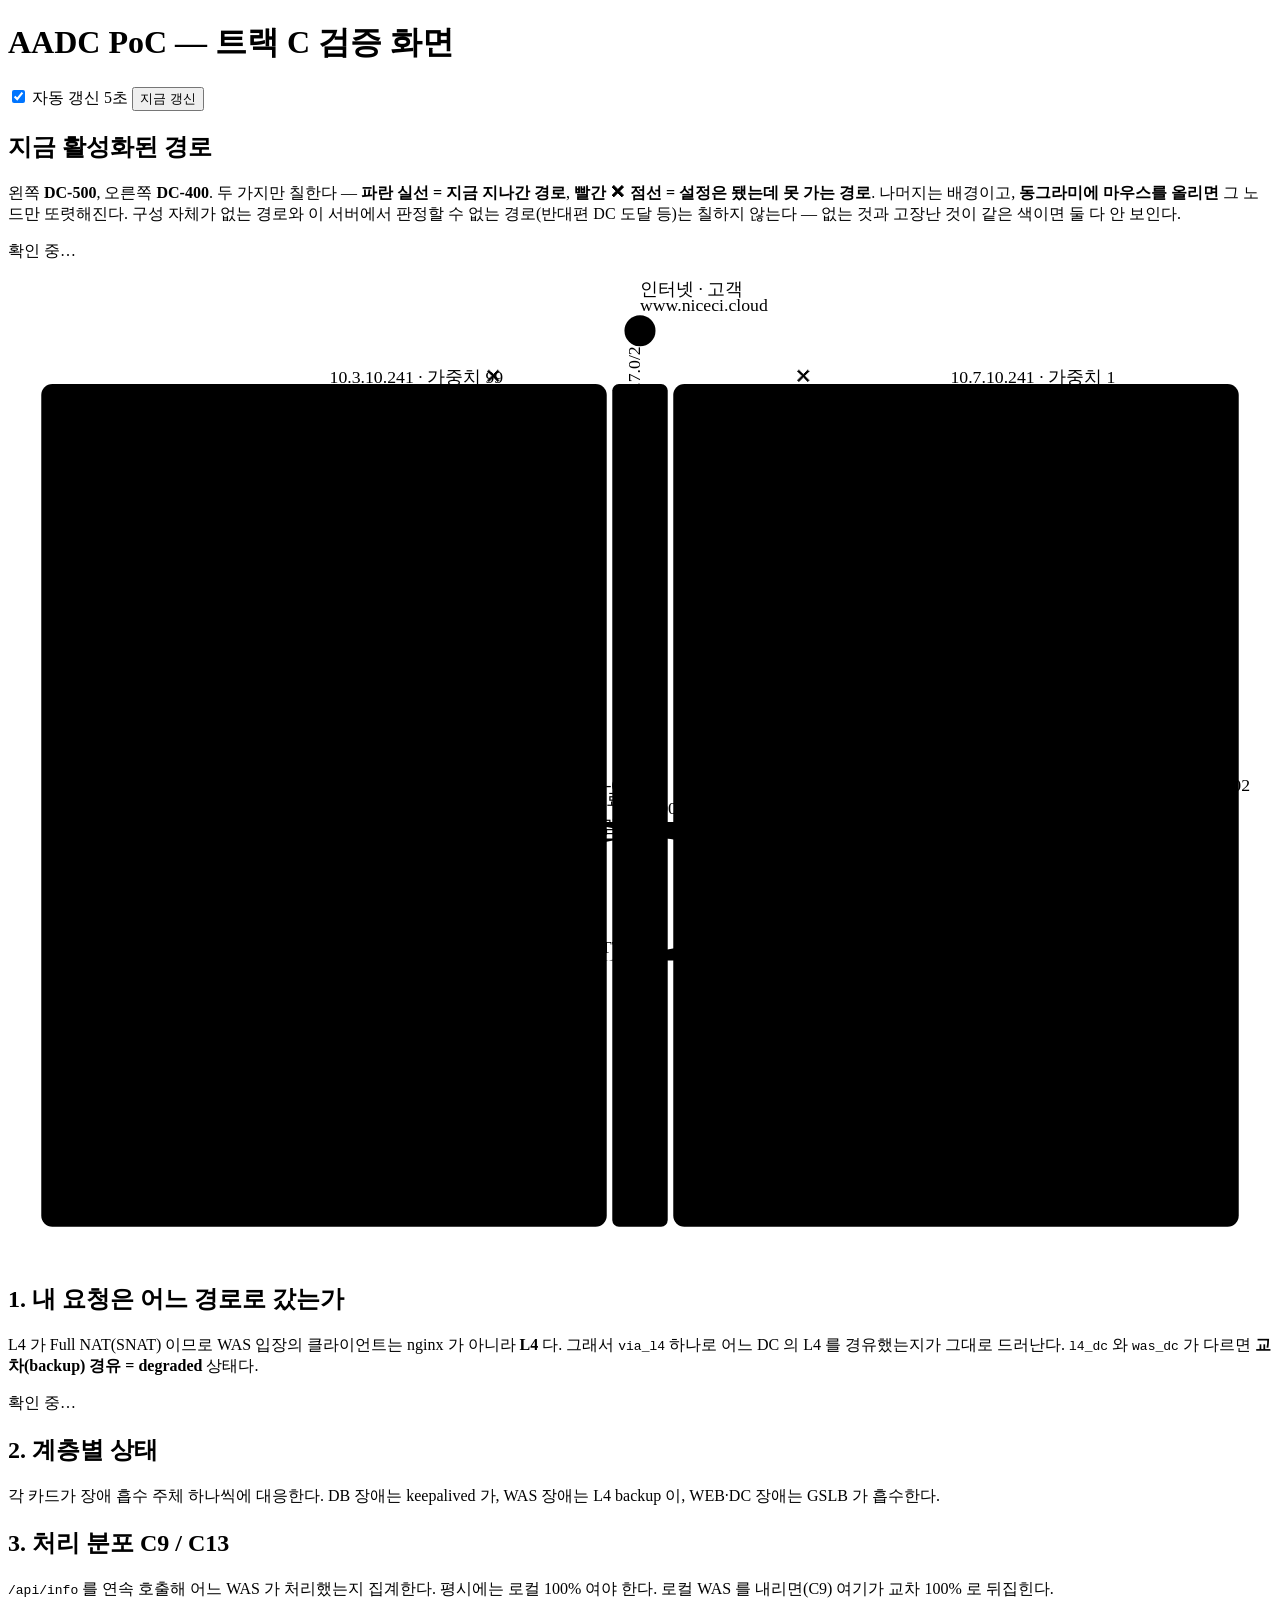
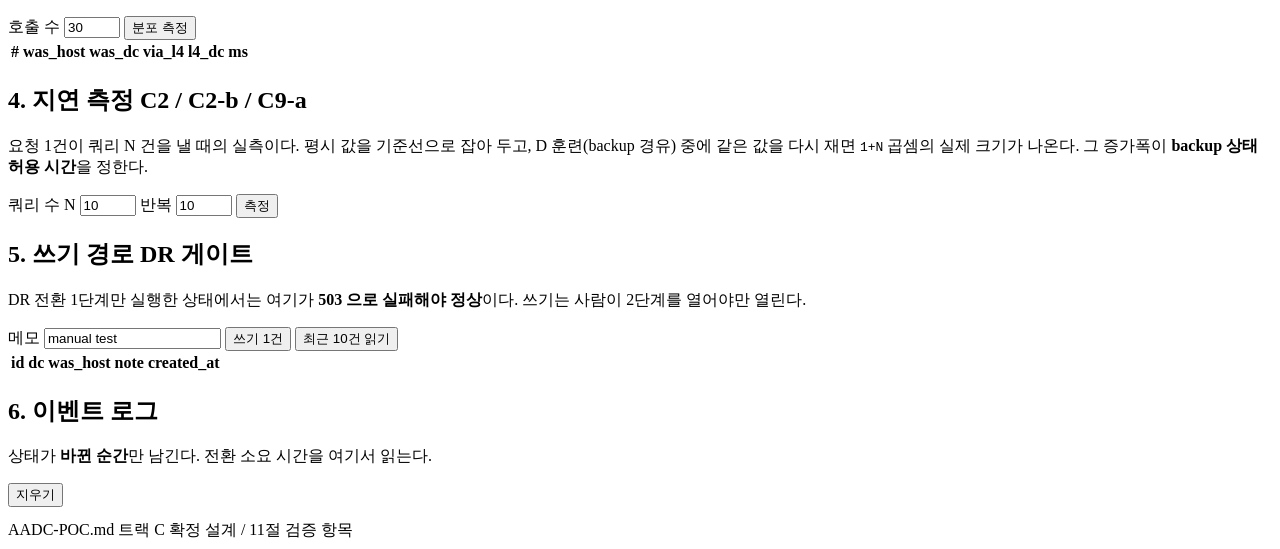
==== commit 4968a50c: "diagram#6" ====
--- a/web/index.html
+++ b/web/index.html
@@ -26,11 +26,12 @@
 <section class="card wide" id="pathMapCard">
   <h2>지금 활성화된 경로</h2>
   <p class="hint">
-    왼쪽 <b>DC-500</b>, 오른쪽 <b>DC-400</b>. 세 가지만 칠한다 —
+    왼쪽 <b>DC-500</b>, 오른쪽 <b>DC-400</b>. 두 가지만 칠한다 —
     <b class="lg-cur">파란 실선 = 지금 지나간 경로</b>,
-    <b class="lg-alt">초록 점선 = 끊겼을 때 넘어갈 수 있는 곳</b>(옅은 초록 = 후보이나 이 서버에서 확인 불가),
     <b class="lg-fail">빨간 ✕ 점선 = 설정은 됐는데 못 가는 경로</b>.
-    구성 자체가 없는 경로는 칠하지 않는다 — 없는 것과 고장난 것이 같은 색이면 둘 다 안 보인다.
+    나머지는 배경이고, <b>동그라미에 마우스를 올리면</b> 그 노드만 또렷해진다.
+    구성 자체가 없는 경로와 이 서버에서 판정할 수 없는 경로(반대편 DC 도달 등)는
+    칠하지 않는다 — 없는 것과 고장난 것이 같은 색이면 둘 다 안 보인다.
   </p>
   <div id="mapLegend" class="banner">확인 중…</div>
   <div class="mapbox">
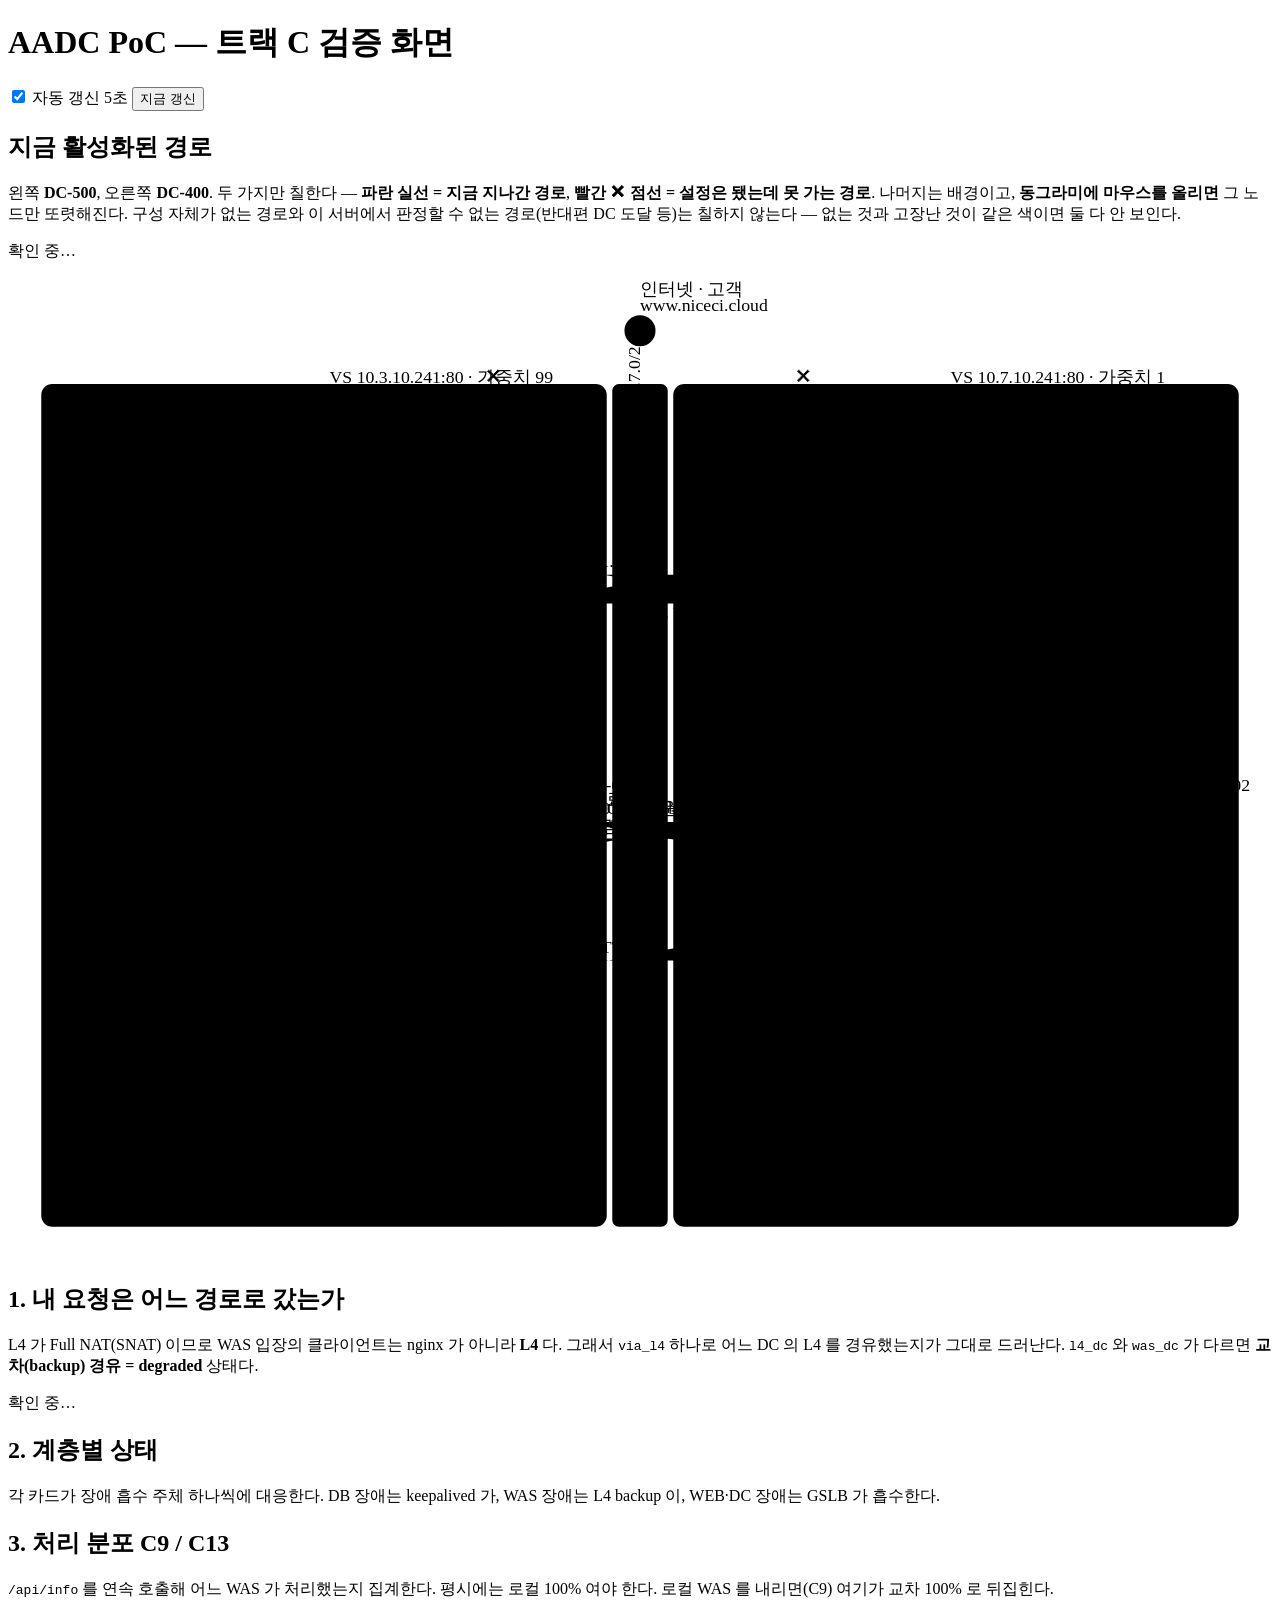
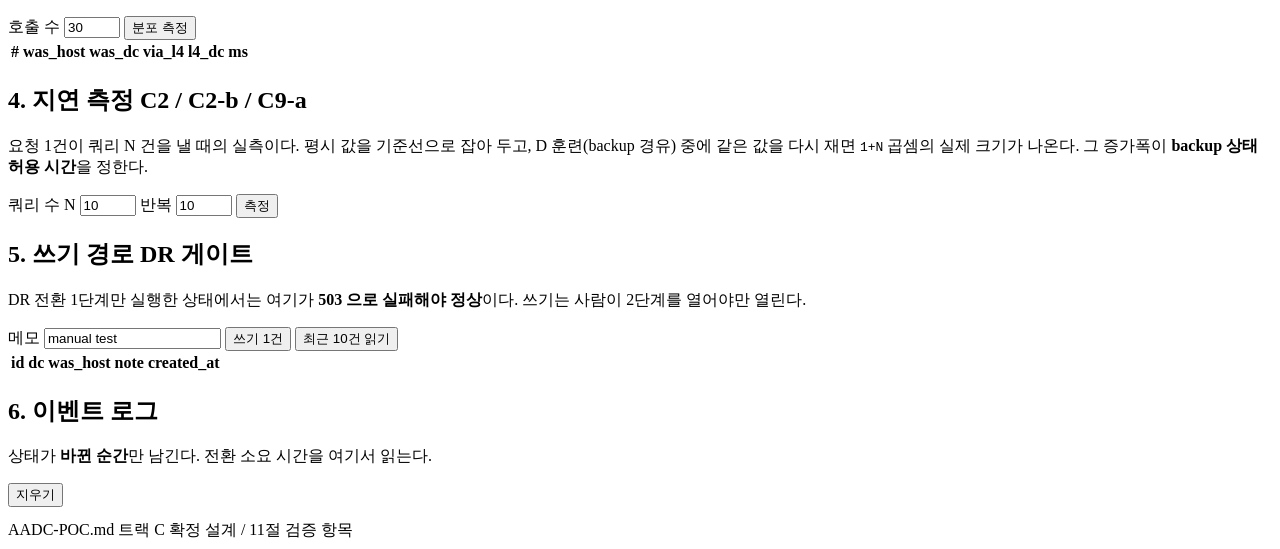
==== commit e3b2cceb: "web: 경로도에 WEB 계층 분기·failover 표시 추가, 우회 경로 톤다운 - DMZ VS → 원격 WEB 멤버(확장 L2) 경로 추가. web_addr 의 접두사는 들어온" ====
--- a/web/index.html
+++ b/web/index.html
@@ -41,6 +41,7 @@
   <marker id="ah-live" viewBox="0 0 10 10" refX="9.2" refY="5" markerWidth="5.2" markerHeight="5.2" orient="auto-start-reverse"><path d="M0,0 L10,5 L0,10 Z" class="mk-live"/></marker>
   <marker id="ah-db" viewBox="0 0 10 10" refX="9.2" refY="5" markerWidth="5.2" markerHeight="5.2" orient="auto-start-reverse"><path d="M0,0 L10,5 L0,10 Z" class="mk-db"/></marker>
   <marker id="ah-idle" viewBox="0 0 10 10" refX="9.2" refY="5" markerWidth="5.2" markerHeight="5.2" orient="auto-start-reverse"><path d="M0,0 L10,5 L0,10 Z" class="mk-idle"/></marker>
+  <marker id="ah-ok" viewBox="0 0 10 10" refX="9.2" refY="5" markerWidth="5.2" markerHeight="5.2" orient="auto-start-reverse"><path d="M0,0 L10,5 L0,10 Z" class="mk-ok"/></marker>
   <marker id="ah-warn" viewBox="0 0 10 10" refX="9.2" refY="5" markerWidth="5.2" markerHeight="5.2" orient="auto-start-reverse"><path d="M0,0 L10,5 L0,10 Z" class="mk-warn"/></marker>
 </defs>
 
@@ -56,9 +57,11 @@
 <g class="e-g" id="e-inet-gslb1"><line class="e live" x1="657" y1="70" x2="403" y2="140" marker-end="url(#ah-live)"/><text class="brk" x="530" y="109">✕</text></g>
 <g class="e-g" id="e-gslb1-fg1"><line class="e live" x1="390" y1="163" x2="390" y2="227" marker-end="url(#ah-live)"/><text class="el live" x="398" y="199">DNS 99%</text></g>
 <g class="e-g" id="e-fg1-web1"><line class="e live" x1="390" y1="253" x2="390" y2="332" marker-end="url(#ah-live)"/><text class="el live" x="398" y="296">TCP 80/443</text></g>
+<g class="e-g" id="e-fg1-web2"><polyline class="e idle" points="401,240 455,240 455,282 925,282 940,336" marker-end="url(#ah-idle)"/><text class="el xl" x="565" y="275" text-anchor="middle">DMZ VS → 원격 WEB 10.3.11.52 (L2)</text><text class="brk" x="672" y="286">✕</text></g>
+<g class="e-g" id="e-fg2-web1"><polyline class="e idle" points="939,240 885,240 885,308 425,308 403,336" marker-end="url(#ah-idle)"/><text class="el xl" x="790" y="322" text-anchor="middle">DMZ VS → 원격 WEB 10.7.11.51 (L2)</text><text class="brk" x="672" y="312">✕</text></g>
 <g class="e-g" id="e-web1-l4"><line class="e live" x1="390" y1="358" x2="390" y2="442" marker-end="url(#ah-live)"/><text class="el live" x="398" y="404">VIP 경로 · 8000</text><text class="brk" x="390" y="406">✕</text></g>
 <g class="e-g" id="e-l4-was1"><line class="e live" x1="390" y1="468" x2="390" y2="562" marker-end="url(#ah-live)"/><text class="el live" x="398" y="548">weight 100 · Full NAT</text><text class="brk" x="390" y="519">✕</text></g>
-<g class="e-g" id="e-web1-direct"><polyline class="e bypass" points="378,352 330,400 330,530 378,568" marker-end="url(#ah-warn)"/><text class="el warn" x="322" y="415" text-anchor="end">다이렉트 · L4 우회</text><text class="brk" x="330" y="469">✕</text></g>
+<g class="e-g bypass-g" id="e-web1-direct"><polyline class="e bypass" points="378,352 330,400 330,530 378,568" marker-end="url(#ah-idle)"/><text class="el dim" x="322" y="415" text-anchor="end">다이렉트 · L4 우회</text><text class="brk" x="330" y="469">✕</text></g>
 <g class="e-g" id="e-was1-db"><line class="e db" x1="390" y1="588" x2="390" y2="677" marker-end="url(#ah-db)"/><text class="el db" x="398" y="616">TCP 3306</text><text class="brk" x="390" y="659">✕</text></g>
 
 <g class="e-g" id="e-inet-gslb2"><line class="e live" x1="683" y1="70" x2="937" y2="140" marker-end="url(#ah-live)"/><text class="brk" x="810" y="109">✕</text></g>
@@ -66,7 +69,7 @@
 <g class="e-g" id="e-fg2-web2"><line class="e live" x1="950" y1="253" x2="950" y2="332" marker-end="url(#ah-live)"/><text class="el live" x="958" y="296">TCP 80/443</text></g>
 <g class="e-g" id="e-web2-l4"><line class="e live" x1="950" y1="358" x2="950" y2="442" marker-end="url(#ah-live)"/><text class="el live" x="958" y="404">VIP 경로 · 8000</text><text class="brk" x="950" y="406">✕</text></g>
 <g class="e-g" id="e-l4-was2"><line class="e live" x1="950" y1="468" x2="950" y2="562" marker-end="url(#ah-live)"/><text class="el live" x="958" y="548">weight 100 · Full NAT</text><text class="brk" x="950" y="519">✕</text></g>
-<g class="e-g" id="e-web2-direct"><polyline class="e bypass" points="962,352 1010,400 1010,530 962,568" marker-end="url(#ah-warn)"/><text class="el warn" x="1018" y="415">다이렉트 · L4 우회</text><text class="brk" x="1010" y="469">✕</text></g>
+<g class="e-g bypass-g" id="e-web2-direct"><polyline class="e bypass" points="962,352 1010,400 1010,530 962,568" marker-end="url(#ah-idle)"/><text class="el dim" x="1018" y="415">다이렉트 · L4 우회</text><text class="brk" x="1010" y="469">✕</text></g>
 <g class="e-g" id="e-was2-db"><polyline class="e db" points="937,575 720,575 720,630 400,630 390,677" marker-end="url(#ah-db)"/><text class="el db" x="560" y="623" text-anchor="middle">DB 쿼리 · DCI 경유 (N×RTT)</text><text class="brk" x="720" y="606">✕</text></g>
 
 <g class="e-g" id="e-fadc1a-vip"><line class="e thin" x1="258" y1="455" x2="377" y2="455"/></g>
@@ -74,8 +77,8 @@
 <g class="e-g" id="e-fadc2a-vip"><line class="e thin" x1="818" y1="455" x2="937" y2="455"/></g>
 <g class="e-g" id="e-fadc2b-vip"><line class="e thin" x1="1082" y1="455" x2="963" y2="455"/></g>
 
-<g class="e-g" id="e-l4a-was2"><polyline class="e idle" points="398,464 420,505 925,505 940,566" marker-end="url(#ah-idle)"/><text class="el" x="760" y="498" text-anchor="middle">DC-500 L4 → 원격 backup 멤버</text><text class="brk" x="672" y="509">✕</text></g>
-<g class="e-g" id="e-l4b-was1"><polyline class="e idle" points="942,464 920,520 425,520 403,569" marker-end="url(#ah-idle)"/><text class="el" x="560" y="514" text-anchor="middle">DC-400 L4 → 원격 backup 멤버</text><text class="brk" x="672" y="524">✕</text></g>
+<g class="e-g" id="e-l4a-was2"><polyline class="e idle" points="398,464 420,505 925,505 940,566" marker-end="url(#ah-idle)"/><text class="el xl" x="700" y="498" text-anchor="middle">DC-500 L4 → 원격 backup 멤버</text><text class="fo-badge" x="700" y="498" text-anchor="middle">▶ FAILOVER · backup 멤버 활성</text><text class="brk" x="672" y="509">✕</text></g>
+<g class="e-g" id="e-l4b-was1"><polyline class="e idle" points="942,464 920,520 425,520 403,569" marker-end="url(#ah-idle)"/><text class="el xl" x="560" y="514" text-anchor="middle">DC-400 L4 → 원격 backup 멤버</text><text class="fo-badge" x="560" y="514" text-anchor="middle">▶ FAILOVER · backup 멤버 활성</text><text class="brk" x="672" y="524">✕</text></g>
 
 <g class="e-g" id="e-vip-writer"><line class="e db" x1="390" y1="702" x2="390" y2="787" marker-end="url(#ah-db)"/><text class="el db" x="398" y="750">VIP 보유 노드</text><text class="brk" x="390" y="749">✕</text></g>
 
@@ -83,7 +86,7 @@
   <text class="nm" x="670" y="30">인터넷 · 고객</text><text class="ni" x="670" y="44">www.niceci.cloud</text></g>
 
 <g class="n" id="n-gslb1"><circle class="halo" cx="390" cy="150" r="14"/><circle class="nd" cx="390" cy="150" r="10"/>
-  <text class="nm" x="390" y="123">dc-dmz-fortiadc-01</text><text class="ni" x="390" y="109">10.3.10.241 · 가중치 99</text></g>
+  <text class="nm" x="390" y="123">dc-dmz-fortiadc-01</text><text class="ni" x="390" y="109">VS 10.3.10.241:80 · 가중치 99</text></g>
 <g class="n" id="n-fg1"><circle class="halo" cx="390" cy="240" r="14"/><circle class="nd" cx="390" cy="240" r="10"/>
   <text class="nm" x="390" y="262">dc-fortigate-01/02</text><text class="ni" x="390" y="275">10.3.0.2 · .3 — HA</text></g>
 <g class="n" id="n-web1"><circle class="halo" cx="390" cy="345" r="14"/><circle class="nd" cx="390" cy="345" r="10"/>
@@ -98,7 +101,7 @@
   <text class="nm" x="390" y="597" id="t-was1">WAS-APP1-500</text><text class="ni" x="390" y="610">10.3.21.51</text></g>
 
 <g class="n" id="n-gslb2"><circle class="halo" cx="950" cy="150" r="14"/><circle class="nd" cx="950" cy="150" r="10"/>
-  <text class="nm" x="950" y="123">dr-dmz-fortiadc-01</text><text class="ni" x="950" y="109">10.7.10.241 · 가중치 1</text></g>
+  <text class="nm" x="950" y="123">dr-dmz-fortiadc-01</text><text class="ni" x="950" y="109">VS 10.7.10.241:80 · 가중치 1</text></g>
 <g class="n" id="n-fg2"><circle class="halo" cx="950" cy="240" r="14"/><circle class="nd" cx="950" cy="240" r="10"/>
   <text class="nm" x="950" y="262">dr-fortigate-01</text><text class="ni" x="950" y="275">10.7.0.2 · 1대</text></g>
 <g class="n" id="n-web2"><circle class="halo" cx="950" cy="345" r="14"/><circle class="nd" cx="950" cy="345" r="10"/>
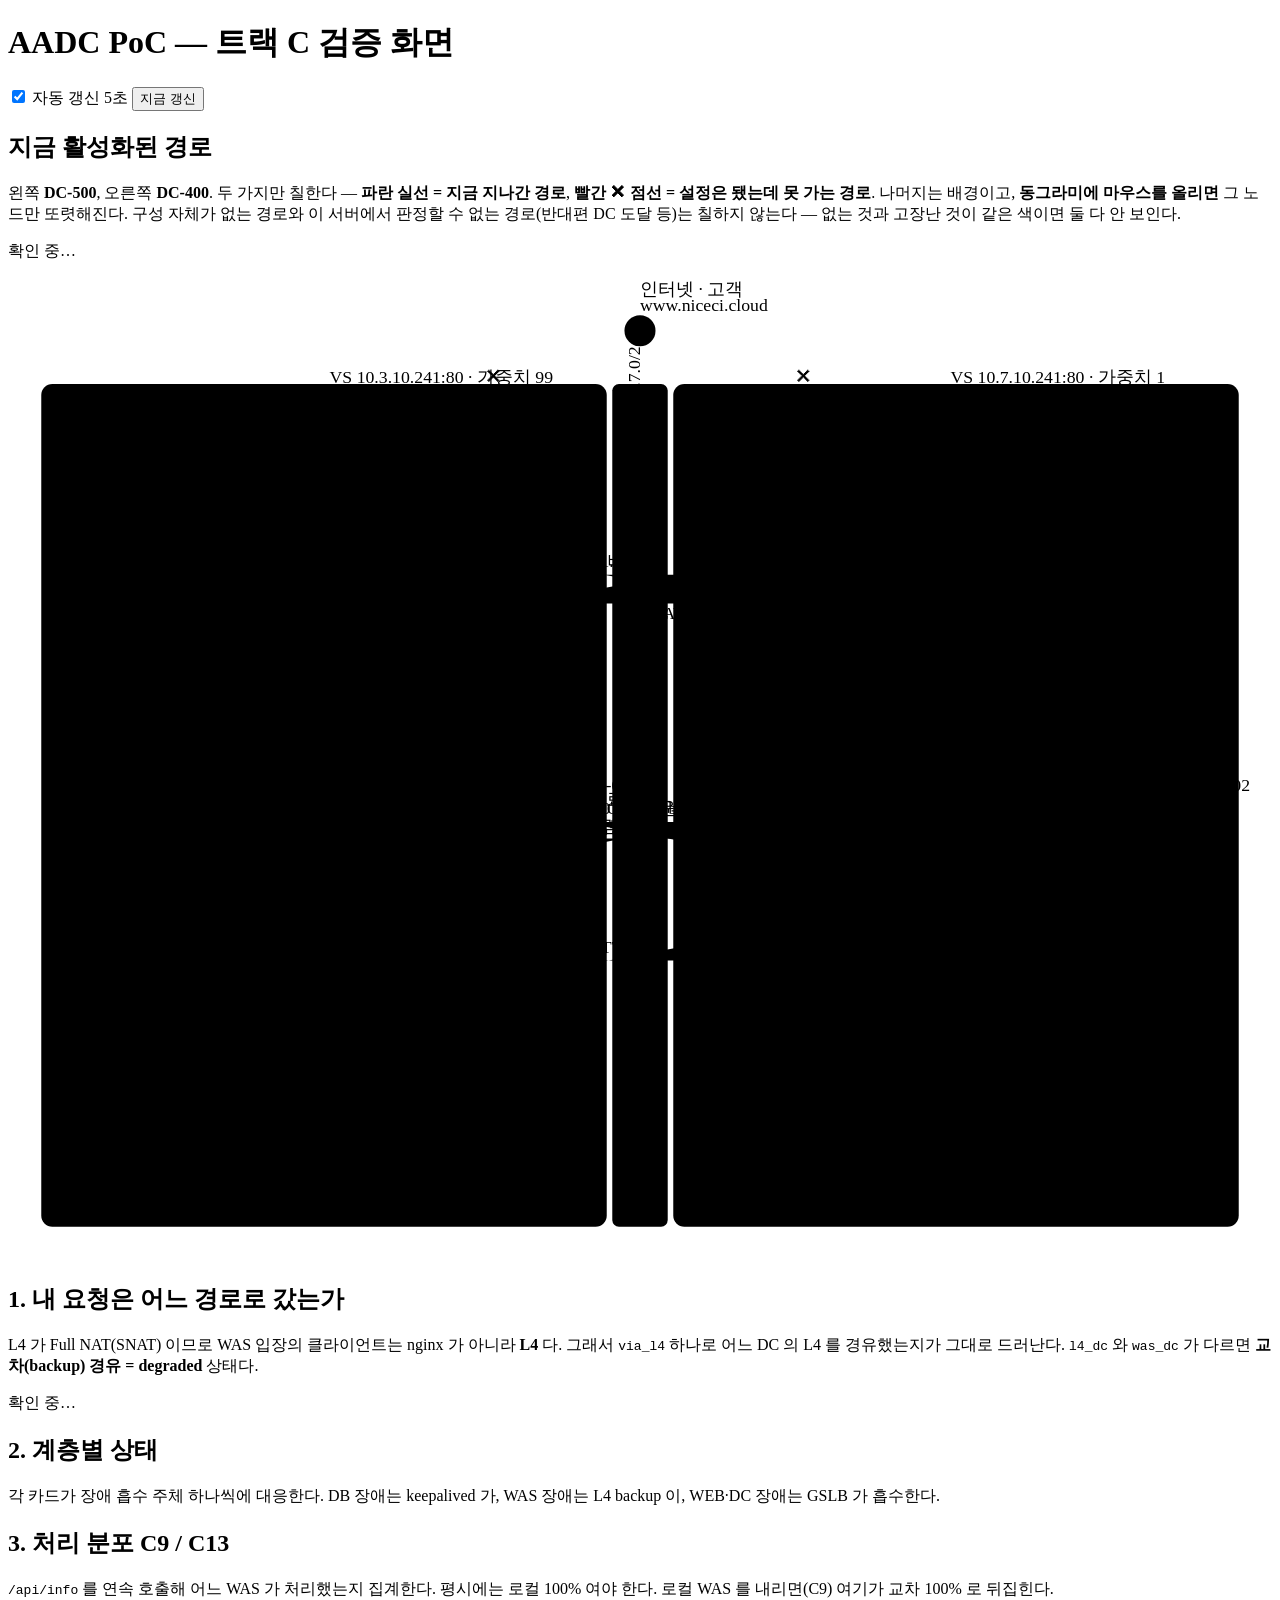
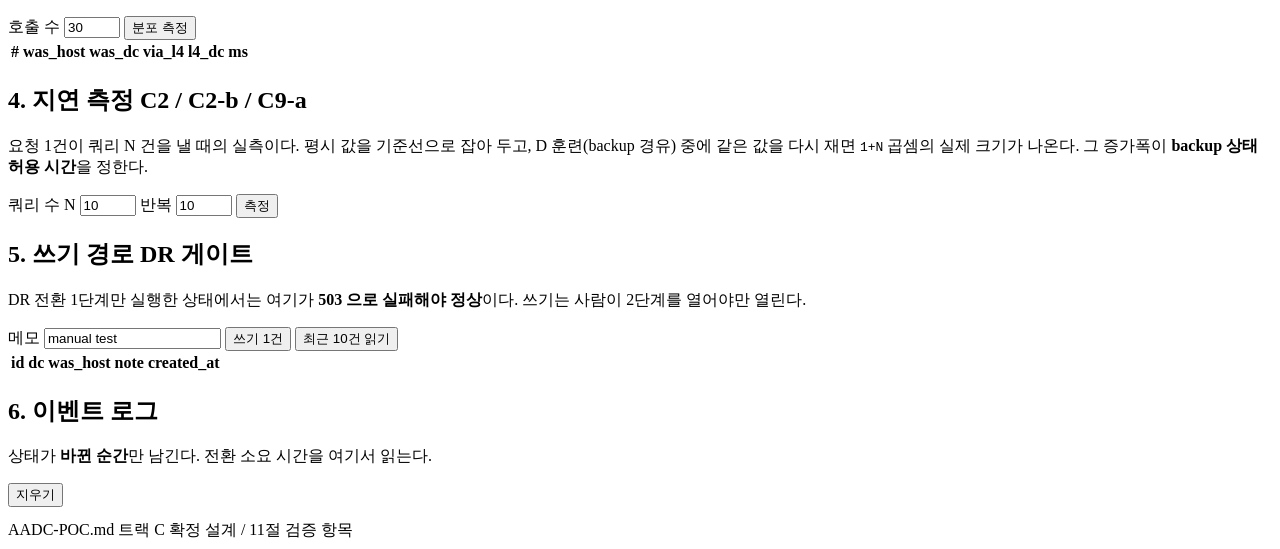
==== commit ed091893: "web: WEB 계층 failover 도 WAS 와 같은 표시로 DMZ VS 가 원격 WEB 멤버(확장 L2)로 보냈으면 그 경로를 초록 흐르는 선 + "FAILOVER · 원격 " ====
--- a/web/index.html
+++ b/web/index.html
@@ -56,9 +56,9 @@
 
 <g class="e-g" id="e-inet-gslb1"><line class="e live" x1="657" y1="70" x2="403" y2="140" marker-end="url(#ah-live)"/><text class="brk" x="530" y="109">✕</text></g>
 <g class="e-g" id="e-gslb1-fg1"><line class="e live" x1="390" y1="163" x2="390" y2="227" marker-end="url(#ah-live)"/><text class="el live" x="398" y="199">DNS 99%</text></g>
-<g class="e-g" id="e-fg1-web1"><line class="e live" x1="390" y1="253" x2="390" y2="332" marker-end="url(#ah-live)"/><text class="el live" x="398" y="296">TCP 80/443</text></g>
-<g class="e-g" id="e-fg1-web2"><polyline class="e idle" points="401,240 455,240 455,282 925,282 940,336" marker-end="url(#ah-idle)"/><text class="el xl" x="565" y="275" text-anchor="middle">DMZ VS → 원격 WEB 10.3.11.52 (L2)</text><text class="brk" x="672" y="286">✕</text></g>
-<g class="e-g" id="e-fg2-web1"><polyline class="e idle" points="939,240 885,240 885,308 425,308 403,336" marker-end="url(#ah-idle)"/><text class="el xl" x="790" y="322" text-anchor="middle">DMZ VS → 원격 WEB 10.7.11.51 (L2)</text><text class="brk" x="672" y="312">✕</text></g>
+<g class="e-g" id="e-fg1-web1"><line class="e live" x1="390" y1="253" x2="390" y2="332" marker-end="url(#ah-live)"/><text class="el live" x="398" y="296">TCP 80/443</text><text class="brk" x="390" y="299">✕</text></g>
+<g class="e-g" id="e-fg1-web2"><polyline class="e idle" points="401,240 455,240 455,282 925,282 940,336" marker-end="url(#ah-idle)"/><text class="el xl" x="565" y="275" text-anchor="middle">DMZ VS → 원격 WEB 10.3.11.52 (L2)</text><text class="fo-badge" x="565" y="275" text-anchor="middle">▶ FAILOVER · 원격 WEB 멤버 활성</text><text class="brk" x="672" y="286">✕</text></g>
+<g class="e-g" id="e-fg2-web1"><polyline class="e idle" points="939,240 885,240 885,308 425,308 403,336" marker-end="url(#ah-idle)"/><text class="el xl" x="790" y="322" text-anchor="middle">DMZ VS → 원격 WEB 10.7.11.51 (L2)</text><text class="fo-badge" x="790" y="322" text-anchor="middle">▶ FAILOVER · 원격 WEB 멤버 활성</text><text class="brk" x="672" y="312">✕</text></g>
 <g class="e-g" id="e-web1-l4"><line class="e live" x1="390" y1="358" x2="390" y2="442" marker-end="url(#ah-live)"/><text class="el live" x="398" y="404">VIP 경로 · 8000</text><text class="brk" x="390" y="406">✕</text></g>
 <g class="e-g" id="e-l4-was1"><line class="e live" x1="390" y1="468" x2="390" y2="562" marker-end="url(#ah-live)"/><text class="el live" x="398" y="548">weight 100 · Full NAT</text><text class="brk" x="390" y="519">✕</text></g>
 <g class="e-g bypass-g" id="e-web1-direct"><polyline class="e bypass" points="378,352 330,400 330,530 378,568" marker-end="url(#ah-idle)"/><text class="el dim" x="322" y="415" text-anchor="end">다이렉트 · L4 우회</text><text class="brk" x="330" y="469">✕</text></g>
@@ -66,7 +66,7 @@
 
 <g class="e-g" id="e-inet-gslb2"><line class="e live" x1="683" y1="70" x2="937" y2="140" marker-end="url(#ah-live)"/><text class="brk" x="810" y="109">✕</text></g>
 <g class="e-g" id="e-gslb2-fg2"><line class="e live" x1="950" y1="163" x2="950" y2="227" marker-end="url(#ah-live)"/><text class="el live" x="958" y="199">DNS 1%</text></g>
-<g class="e-g" id="e-fg2-web2"><line class="e live" x1="950" y1="253" x2="950" y2="332" marker-end="url(#ah-live)"/><text class="el live" x="958" y="296">TCP 80/443</text></g>
+<g class="e-g" id="e-fg2-web2"><line class="e live" x1="950" y1="253" x2="950" y2="332" marker-end="url(#ah-live)"/><text class="el live" x="958" y="296">TCP 80/443</text><text class="brk" x="950" y="299">✕</text></g>
 <g class="e-g" id="e-web2-l4"><line class="e live" x1="950" y1="358" x2="950" y2="442" marker-end="url(#ah-live)"/><text class="el live" x="958" y="404">VIP 경로 · 8000</text><text class="brk" x="950" y="406">✕</text></g>
 <g class="e-g" id="e-l4-was2"><line class="e live" x1="950" y1="468" x2="950" y2="562" marker-end="url(#ah-live)"/><text class="el live" x="958" y="548">weight 100 · Full NAT</text><text class="brk" x="950" y="519">✕</text></g>
 <g class="e-g bypass-g" id="e-web2-direct"><polyline class="e bypass" points="962,352 1010,400 1010,530 962,568" marker-end="url(#ah-idle)"/><text class="el dim" x="1018" y="415">다이렉트 · L4 우회</text><text class="brk" x="1010" y="469">✕</text></g>
